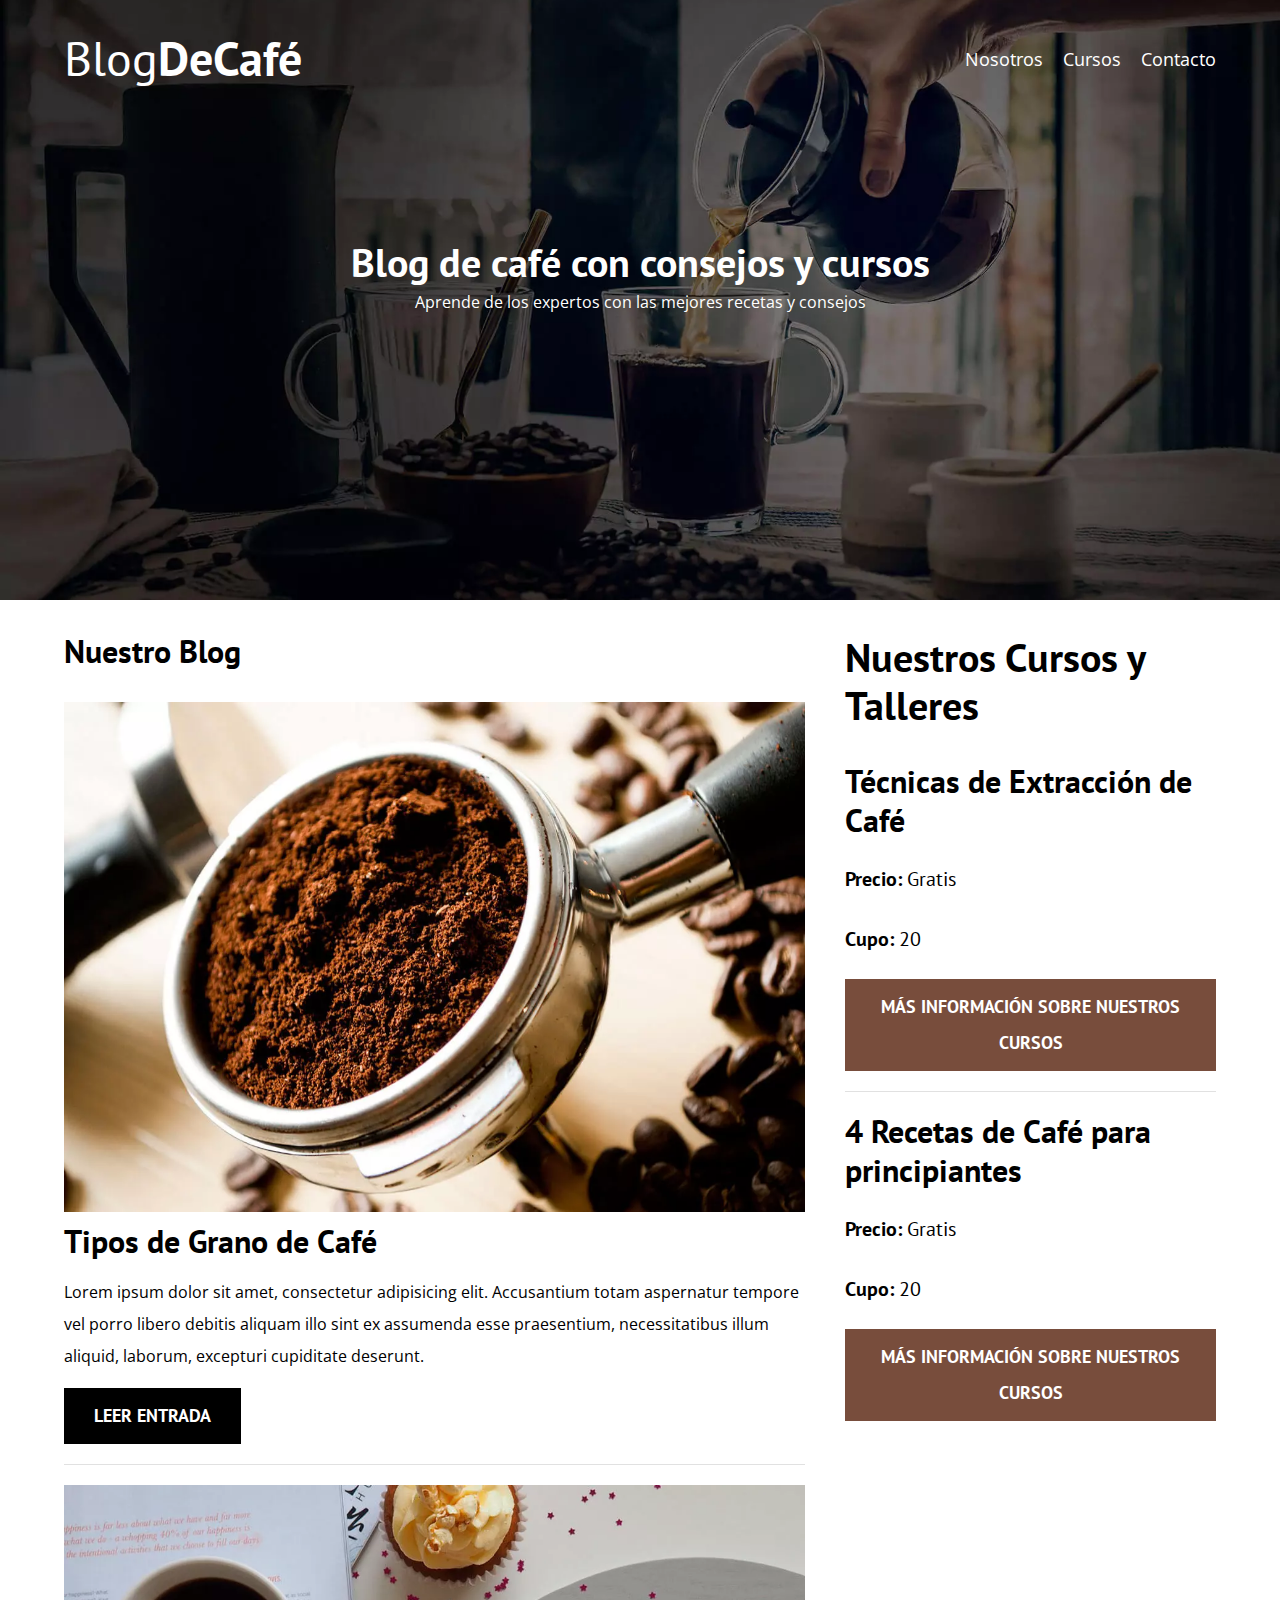
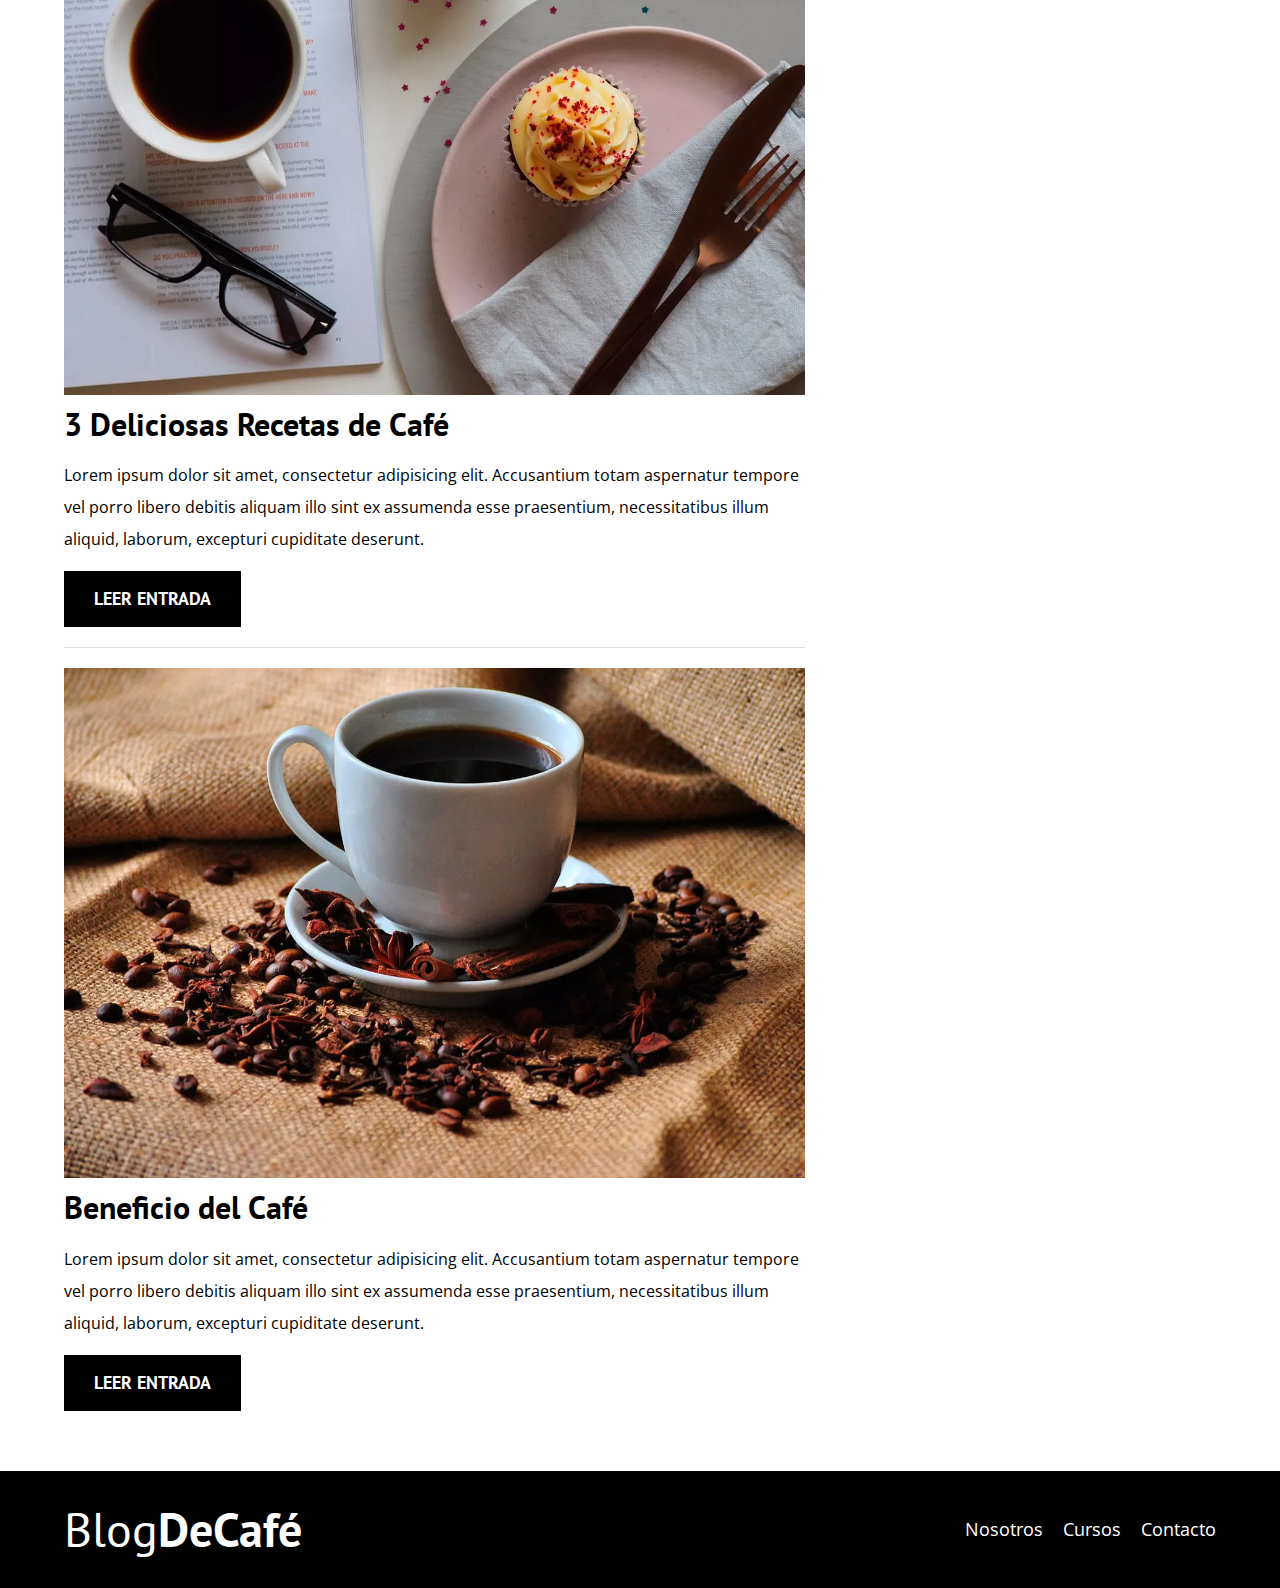
==== index.html @ 7038a69d "Proyecto 03" ====
<!DOCTYPE html>
<html lang="en">
  <head>
    <meta charset="UTF-8" />
    <meta http-equiv="X-UA-Compatible" content="IE=edge" />
    <meta name="viewport" content="width=device-width, initial-scale=1.0" />
    <meta name="description" content="Página web de blog de café " >
    <link rel="preconnect" href="https://fonts.googleapis.com" />
    <link rel="preconnect" href="https://fonts.gstatic.com" crossorigin />

    <!--Prefetch-->
    <link rel="Prefetch" href="nosotros.html" as="document">

    <!-- cierre del Prefetch-->
    
    <!-- Preload -->
    <link rel="Preload" href="/css/normalize.css" as="style">
    <link rel="stylesheet" href="/css/normalize.css" />


    <link rel="Preload" href="https://fonts.googleapis.com/css2?family=Open+Sans&family=PT+Sans:wght@400;700&display=swap" crossorigin="crossorigin" as="font">
    <link
      href="https://fonts.googleapis.com/css2?family=Open+Sans&family=PT+Sans:wght@400;700&display=swap"
      rel="stylesheet"
    />

    <link rel="Preload" href="/css/style.css" as="style">
    <link rel="stylesheet" href="/css/style.css" />



    <!-- cierre del preload-->

    <title>Blog de cafe</title>
  </head>
  <body>
    <header class="header">
      <div class="contenedor">
        <div class="barra">
          <a class="logo" href="index.html">
            <h1 class="logo__nombre no-margin centrar-texto">
              Blog<span class="logo__bold">DeCafé</span>
            </h1>
          </a>
          <nav class="navegacion">
            <a href="nosotros.html" class="navegacion__enlace">Nosotros</a>
            <a href="cursos.html" class="navegacion__enlace">Cursos</a>
            <a href="contacto.html" class="navegacion__enlace">Contacto</a>
          </nav>
        </div>
      </div>
      <div class="header__texto">
        <h2 class="no-margin">Blog de café con consejos y cursos</h2>
        <p class="no-margin">
          Aprende de los expertos con las mejores recetas y consejos
        </p>
      </div>
    </header>
    <div class="contenedor contenido-principal">
      <main class="blog">
        <h3>Nuestro Blog</h3>
        <article class="entrada">
          <div class="entrada__imagen">
            <picture>
              <source loading="lazy" srcset="/img/blog1.webp" type="image/webp" >
              <img loading="lazy" src="/img/blog1.jpg" alt="imagen blog" />
            </picture>
          </div>
          <div class="entrada__contenido">
            <h3 class="no-margin">Tipos de Grano de Café</h3>
            <p>
              Lorem ipsum dolor sit amet, consectetur adipisicing elit.
              Accusantium totam aspernatur tempore vel porro libero debitis
              aliquam illo sint ex assumenda esse praesentium, necessitatibus
              illum aliquid, laborum, excepturi cupiditate deserunt.
            </p>
            <a href="entrada.html" class="boton boton--primario"
              >Leer Entrada</a
            >
          </div>
        </article>
        <article class="entrada">
          <div class="entrada__imagen">
            <picture>
              <source loading="lazy" srcset="/img/blog2.webp" type="image/webp" >
              <img loading="lazy" src="/img/blog2.jpg" alt="imagen blog" />
            </picture>
          </div>
          <div class="entrada__contenido">
            <h3 class="no-margin">3 Deliciosas Recetas de Café</h3>
            <p>
              Lorem ipsum dolor sit amet, consectetur adipisicing elit.
              Accusantium totam aspernatur tempore vel porro libero debitis
              aliquam illo sint ex assumenda esse praesentium, necessitatibus
              illum aliquid, laborum, excepturi cupiditate deserunt.
            </p>
            <a href="entrada.html" class="boton boton--primario"
              >Leer Entrada</a
            >
          </div>
        </article>
        <article class="entrada">
          <div class="entrada__imagen">
            <picture>
              <source loading="lazy" srcset="/img/blog3.webp" type="image/webp" >
              <img loading="lazy" src="/img/blog3.jpg" alt="imagen blog" />
            </picture>
          </div>
          <div class="entrada__contenido">
            <h3 class="no-margin">Beneficio del Café</h3>
            <p>
              Lorem ipsum dolor sit amet, consectetur adipisicing elit.
              Accusantium totam aspernatur tempore vel porro libero debitis
              aliquam illo sint ex assumenda esse praesentium, necessitatibus
              illum aliquid, laborum, excepturi cupiditate deserunt.
            </p>
            <a href="entrada.html" class="boton boton--primario"
              >Leer Entrada</a
            >
          </div>
        </article>
      </main>
      <aside class="sidebar">
        <h2>Nuestros Cursos y Talleres</h2>
        <ul class="cursos no-padding">
          <li class="widget-curso">
            <h3 class="no-margin">Técnicas de Extracción de Café</h3>
            <p class="widget-curso__label">
              Precio: <span class="widget-curso__info">Gratis</span>
            </p>
            <p class="widget-curso__label">
              Cupo: <span class="widget-curso__info">20</span>
            </p>
            <a href="entrada.html" class="boton boton--secundario"
              >Más Información Sobre Nuestros Cursos</a
            >
          </li>
          <li class="widget-curso">
            <h3 class="no-margin">4 Recetas de Café para principiantes</h3>
            <p class="widget-curso__label">
              Precio: <span class="widget-curso__info">Gratis</span>
            </p>
            <p class="widget-curso__label">
              Cupo: <span class="widget-curso__info">20</span>
            </p>
            <a href="entrada.html" class="boton boton--secundario"
              >Más Información Sobre Nuestros Cursos</a
            >
          </li>
        </ul>
      </aside>
    </div>
    <footer class="footer">
      <div class="contenedor">
        <div class="barra">
          <a class="logo" href="index.html">
            <h1 class="logo__nombre no-margin centrar-texto">
              Blog<span class="logo__bold">DeCafé</span>
            </h1>
          </a>
          <nav class="navegacion">
            <a href="nosotros.html" class="navegacion__enlace">Nosotros</a>
            <a href="cursos.html" class="navegacion__enlace">Cursos</a>
            <a href="contacto.html" class="navegacion__enlace">Contacto</a>
          </nav>
        </div>
        </div>
      </div>
    </footer>
    <script src="/js/modernizr.js"></script>
  </body>
</html>
---- css/style.css ----
:root {
  --fuenteHeding: "PT Sans", sans-serif;
  --fuenteParrafos: "Open Sans", sans-serif;

  /* Paleta de colores */
  --primario: #784d3c;
  --blanco: #ffffff;
  --gris: #e1e1e1;
  --negro: #000000;
}
html {
  box-sizing: border-box;
  font-size: 62.5%;
}

*,
*:before,
*:after {
  box-sizing: inherit;
}
body {
  font-family: var(--fuenteParrafos);
  font-size: 1.6rem;
  line-height: 2;
}
/* Globales */
.contenedor {
  width: min(90%, 120rem);
  margin: 0 auto;
}
a {
  text-decoration: none;
}
h1,
h2,
h3 {
  font-family: var(--fuenteHeding);
  line-height: 1.2;
}
h1 {
  font-size: 4.8rem;
}
h2 {
  font-size: 4rem;
}
h3 {
  font-size: 3.2rem;
}
h4 {
  font-size: 2.8rem;
}
img {
  max-width: 100%;
}
/* Utilidades */
.no-margin {
  margin: 0;
}
.no-padding {
  padding: 0;
}
.centrar-texto {
  text-align: center;
}
.webp .header {
  background-image: url(/img/banner.webp);
}
.no-webp .header {
  background-image: url(/img/banner.jpg);
}
.header {
  height: 60rem;
  background-size: cover;
  background-repeat: no-repeat;
  background-position: center center;
}
.header__texto {
  color: var(--blanco);
  text-align: center;
  margin-top: 5rem;
}
@media (min-width: 768px) {
  .header__texto {
    margin-top: 15rem;
  }
}
.barra {
  padding-top: 3rem;
}
@media (min-width: 768px) {
  .barra {
    display: flex;
    justify-content: space-between;
    align-items: center;
  }
}
.logo {
  color: var(--blanco);
}
.logo__nombre {
  font-weight: 400;
}
.logo__bold {
  font-weight: 700;
}
.navegacion__enlace {
  display: block;
  text-align: center;
  font-size: 1.8rem;
  color: var(--blanco);
}
@media (min-width: 768px) {
  .navegacion {
    display: flex;
    gap: 2rem;
  }
}
@media (min-width: 768px) {
  .contenido-principal {
    display: grid;
    grid-template-columns: 2fr 1fr;
    column-gap: 4rem;
  }
}
.entrada {
  border-bottom: 1px solid var(--gris);
  margin-bottom: 2rem;
}
.entrada:last-of-type {
  border: none;
  margin-bottom: 0;
}
.boton {
  display: block;
  font-family: var(--fuenteHeding);
  color: var(--blanco);
  text-align: center;
  font-weight: 700;
  text-transform: uppercase;
  padding: 1rem 3rem;
  font-size: 1.8rem;
  margin-bottom: 2rem;
  border: none;
}
@media (min-width: 768px) {
  .boton {
    display: inline-block;
  }
}
.boton:hover {
  cursor: pointer;
}
.boton--primario {
  background-color: var(--negro);
}
.boton--secundario {
  background-color: var(--primario);
}
.cursos {
  list-style: none;
}
.widget-curso {
  border-bottom: 1px solid var(--gris);
  margin-bottom: 2rem;
}
.widget-curso:last-of-type {
  border: none;
  margin-bottom: 0;
}
.widget-curso__label {
  font-family: var(--fuenteHeding);
  font-weight: bold;
}
.widget-curso__info {
  font-weight: 400;
}
.widget-curso__label,
.widget-curso__info {
  font-size: 2rem;
}
/* footer */
.footer {
  background-color: var(--negro);
  padding-bottom: 3rem;
  margin-top: 4rem;
}
@media (min-width: 768px) {
  .sobre-nosotros {
    display: grid;
    grid-template-columns: repeat(2, 1fr);
    column-gap: 2rem;
  }
}
/* Curso */
.curso {
  padding: 3rem 0;
  border-bottom: 1px solid var(--gris);
}
@media (min-width: 768px) {
  .curso {
    display: grid;
    grid-template-columns: 1fr 2fr;
    column-gap: 2rem;
  }
}
.curso:last-of-type {
  border: none;
  margin-bottom: 0;
}
.curso__label {
  font-family: var(--fuenteHeding);
  font-weight: bold;
}
.curso__info {
  font-weight: 400;
}
.curso__label,
.curso__info {
  font-size: 2rem;
}
/* Contacto */
.contacto-bg {
  background-image: url(/img/contacto.jpg);
  height: 40rem;
  background-size: cover;
  background-repeat: no-repeat;
}
.formulario {
  background-color: var(--blanco);
  margin: -5rem auto 0;
  width: 95%;
  padding: 5rem;
}
.campo {
  display: flex;
  margin-bottom: 2rem;
  gap: 2rem;
}
.campo__label {
  flex: 0 0 9rem;
  text-align: right;
}
.campo__field {
  flex: 1;
  border: 1px solid var(--gris);
}
.campo__field--textarea {
  height: 20rem;
}
---- css/style.css ----
:root {
  --fuenteHeding: "PT Sans", sans-serif;
  --fuenteParrafos: "Open Sans", sans-serif;

  /* Paleta de colores */
  --primario: #784d3c;
  --blanco: #ffffff;
  --gris: #e1e1e1;
  --negro: #000000;
}
html {
  box-sizing: border-box;
  font-size: 62.5%;
}

*,
*:before,
*:after {
  box-sizing: inherit;
}
body {
  font-family: var(--fuenteParrafos);
  font-size: 1.6rem;
  line-height: 2;
}
/* Globales */
.contenedor {
  width: min(90%, 120rem);
  margin: 0 auto;
}
a {
  text-decoration: none;
}
h1,
h2,
h3 {
  font-family: var(--fuenteHeding);
  line-height: 1.2;
}
h1 {
  font-size: 4.8rem;
}
h2 {
  font-size: 4rem;
}
h3 {
  font-size: 3.2rem;
}
h4 {
  font-size: 2.8rem;
}
img {
  max-width: 100%;
}
/* Utilidades */
.no-margin {
  margin: 0;
}
.no-padding {
  padding: 0;
}
.centrar-texto {
  text-align: center;
}
.webp .header {
  background-image: url(/img/banner.webp);
}
.no-webp .header {
  background-image: url(/img/banner.jpg);
}
.header {
  height: 60rem;
  background-size: cover;
  background-repeat: no-repeat;
  background-position: center center;
}
.header__texto {
  color: var(--blanco);
  text-align: center;
  margin-top: 5rem;
}
@media (min-width: 768px) {
  .header__texto {
    margin-top: 15rem;
  }
}
.barra {
  padding-top: 3rem;
}
@media (min-width: 768px) {
  .barra {
    display: flex;
    justify-content: space-between;
    align-items: center;
  }
}
.logo {
  color: var(--blanco);
}
.logo__nombre {
  font-weight: 400;
}
.logo__bold {
  font-weight: 700;
}
.navegacion__enlace {
  display: block;
  text-align: center;
  font-size: 1.8rem;
  color: var(--blanco);
}
@media (min-width: 768px) {
  .navegacion {
    display: flex;
    gap: 2rem;
  }
}
@media (min-width: 768px) {
  .contenido-principal {
    display: grid;
    grid-template-columns: 2fr 1fr;
    column-gap: 4rem;
  }
}
.entrada {
  border-bottom: 1px solid var(--gris);
  margin-bottom: 2rem;
}
.entrada:last-of-type {
  border: none;
  margin-bottom: 0;
}
.boton {
  display: block;
  font-family: var(--fuenteHeding);
  color: var(--blanco);
  text-align: center;
  font-weight: 700;
  text-transform: uppercase;
  padding: 1rem 3rem;
  font-size: 1.8rem;
  margin-bottom: 2rem;
  border: none;
}
@media (min-width: 768px) {
  .boton {
    display: inline-block;
  }
}
.boton:hover {
  cursor: pointer;
}
.boton--primario {
  background-color: var(--negro);
}
.boton--secundario {
  background-color: var(--primario);
}
.cursos {
  list-style: none;
}
.widget-curso {
  border-bottom: 1px solid var(--gris);
  margin-bottom: 2rem;
}
.widget-curso:last-of-type {
  border: none;
  margin-bottom: 0;
}
.widget-curso__label {
  font-family: var(--fuenteHeding);
  font-weight: bold;
}
.widget-curso__info {
  font-weight: 400;
}
.widget-curso__label,
.widget-curso__info {
  font-size: 2rem;
}
/* footer */
.footer {
  background-color: var(--negro);
  padding-bottom: 3rem;
  margin-top: 4rem;
}
@media (min-width: 768px) {
  .sobre-nosotros {
    display: grid;
    grid-template-columns: repeat(2, 1fr);
    column-gap: 2rem;
  }
}
/* Curso */
.curso {
  padding: 3rem 0;
  border-bottom: 1px solid var(--gris);
}
@media (min-width: 768px) {
  .curso {
    display: grid;
    grid-template-columns: 1fr 2fr;
    column-gap: 2rem;
  }
}
.curso:last-of-type {
  border: none;
  margin-bottom: 0;
}
.curso__label {
  font-family: var(--fuenteHeding);
  font-weight: bold;
}
.curso__info {
  font-weight: 400;
}
.curso__label,
.curso__info {
  font-size: 2rem;
}
/* Contacto */
.contacto-bg {
  background-image: url(/img/contacto.jpg);
  height: 40rem;
  background-size: cover;
  background-repeat: no-repeat;
}
.formulario {
  background-color: var(--blanco);
  margin: -5rem auto 0;
  width: 95%;
  padding: 5rem;
}
.campo {
  display: flex;
  margin-bottom: 2rem;
  gap: 2rem;
}
.campo__label {
  flex: 0 0 9rem;
  text-align: right;
}
.campo__field {
  flex: 1;
  border: 1px solid var(--gris);
}
.campo__field--textarea {
  height: 20rem;
}
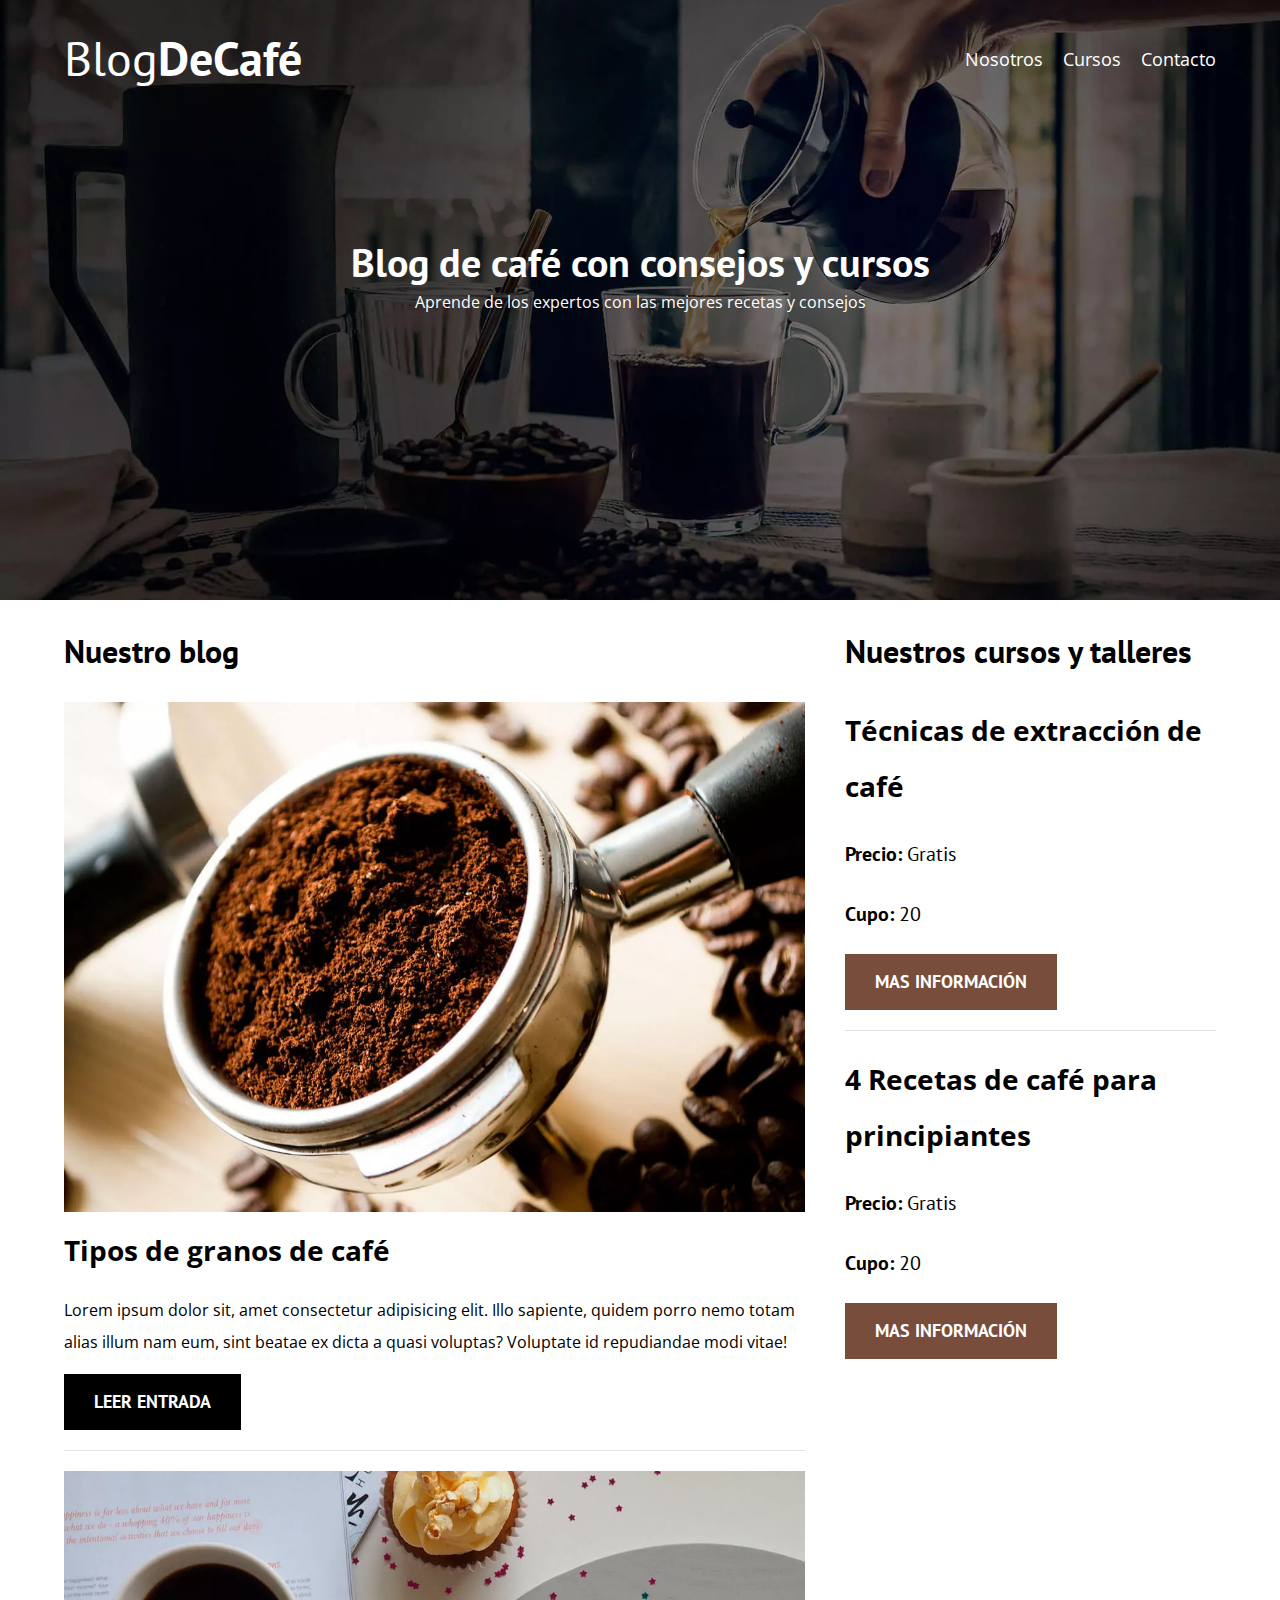
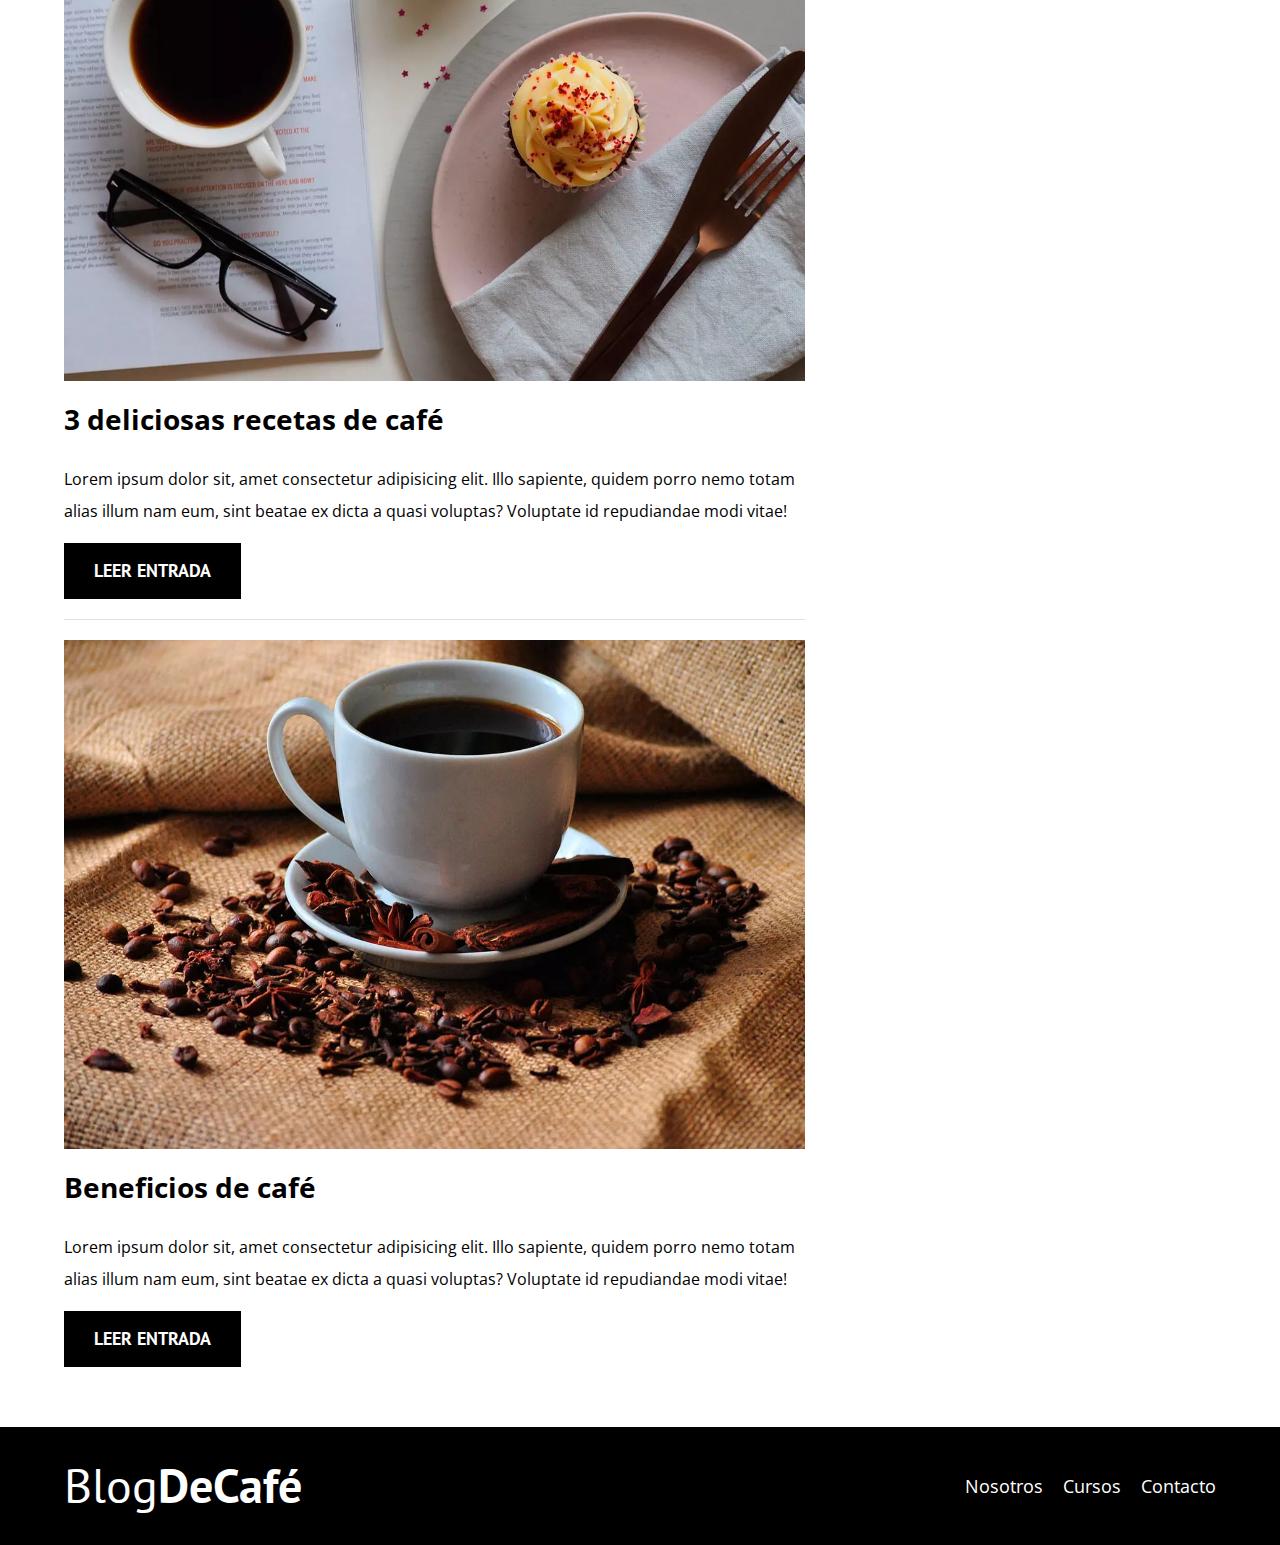
==== commit 67517c3b: "Update files" ====
--- a/index.html
+++ b/index.html
@@ -4,34 +4,28 @@
     <meta charset="UTF-8" />
     <meta http-equiv="X-UA-Compatible" content="IE=edge" />
     <meta name="viewport" content="width=device-width, initial-scale=1.0" />
-    <meta name="description" content="Página web de blog de café " >
+    <title>Blog de cafe</title>
+    <meta name="Description" content="Pagina web de blog de café">
+    <!-- Prefetch -->
+    <link rel="Prefetch" href="nosotros.html" as="document">
+   
+    <!-- Preload -->
+    <link rel="preload" href="/css/normalize.css" as="style">
+    <link rel="stylesheet" href="/css/normalize.css" />
+
+    <link rel="repload" href="https://fonts.googleapis.com/css2?family=Open+Sans&family=PT+Sans:wght@400;700&display=swap" 
+    crossorigin="crossorigin" as="font">
+     <link
+      href="https://fonts.googleapis.com/css2?family=Open+Sans&family=PT+Sans:wght@400;700&display=swap"
+      rel="stylesheet"
+    /> 
     <link rel="preconnect" href="https://fonts.googleapis.com" />
     <link rel="preconnect" href="https://fonts.gstatic.com" crossorigin />
 
-    <!--Prefetch-->
-    <link rel="Prefetch" href="nosotros.html" as="document">
-
-    <!-- cierre del Prefetch-->
-    
-    <!-- Preload -->
-    <link rel="Preload" href="/css/normalize.css" as="style">
-    <link rel="stylesheet" href="/css/normalize.css" />
-
-
-    <link rel="Preload" href="https://fonts.googleapis.com/css2?family=Open+Sans&family=PT+Sans:wght@400;700&display=swap" crossorigin="crossorigin" as="font">
-    <link
-      href="https://fonts.googleapis.com/css2?family=Open+Sans&family=PT+Sans:wght@400;700&display=swap"
-      rel="stylesheet"
-    />
-
-    <link rel="Preload" href="/css/style.css" as="style">
+    <link rel="preload" href="/css/style.css" as="style">
     <link rel="stylesheet" href="/css/style.css" />
 
 
-
-    <!-- cierre del preload-->
-
-    <title>Blog de cafe</title>
   </head>
   <body>
     <header class="header">
@@ -58,21 +52,20 @@
     </header>
     <div class="contenedor contenido-principal">
       <main class="blog">
-        <h3>Nuestro Blog</h3>
+        <h3>Nuestro blog</h3>
         <article class="entrada">
           <div class="entrada__imagen">
             <picture>
-              <source loading="lazy" srcset="/img/blog1.webp" type="image/webp" >
+              <source loading="lazy" srcset="/img/blog1.webp" type="image/webp">
               <img loading="lazy" src="/img/blog1.jpg" alt="imagen blog" />
             </picture>
           </div>
           <div class="entrada__contenido">
-            <h3 class="no-margin">Tipos de Grano de Café</h3>
+            <h4 class="no-margin">Tipos de granos de café</h4>
             <p>
-              Lorem ipsum dolor sit amet, consectetur adipisicing elit.
-              Accusantium totam aspernatur tempore vel porro libero debitis
-              aliquam illo sint ex assumenda esse praesentium, necessitatibus
-              illum aliquid, laborum, excepturi cupiditate deserunt.
+              Lorem ipsum dolor sit, amet consectetur adipisicing elit. Illo
+              sapiente, quidem porro nemo totam alias illum nam eum, sint beatae
+              ex dicta a quasi voluptas? Voluptate id repudiandae modi vitae!
             </p>
             <a href="entrada.html" class="boton boton--primario"
               >Leer Entrada</a
@@ -82,17 +75,16 @@
         <article class="entrada">
           <div class="entrada__imagen">
             <picture>
-              <source loading="lazy" srcset="/img/blog2.webp" type="image/webp" >
+              <source loading="lazy" srcset="/img/blog2.webp" type="image/webp">
               <img loading="lazy" src="/img/blog2.jpg" alt="imagen blog" />
             </picture>
           </div>
           <div class="entrada__contenido">
-            <h3 class="no-margin">3 Deliciosas Recetas de Café</h3>
+            <h4 class="no-margin">3 deliciosas recetas de café</h4>
             <p>
-              Lorem ipsum dolor sit amet, consectetur adipisicing elit.
-              Accusantium totam aspernatur tempore vel porro libero debitis
-              aliquam illo sint ex assumenda esse praesentium, necessitatibus
-              illum aliquid, laborum, excepturi cupiditate deserunt.
+              Lorem ipsum dolor sit, amet consectetur adipisicing elit. Illo
+              sapiente, quidem porro nemo totam alias illum nam eum, sint beatae
+              ex dicta a quasi voluptas? Voluptate id repudiandae modi vitae!
             </p>
             <a href="entrada.html" class="boton boton--primario"
               >Leer Entrada</a
@@ -102,17 +94,16 @@
         <article class="entrada">
           <div class="entrada__imagen">
             <picture>
-              <source loading="lazy" srcset="/img/blog3.webp" type="image/webp" >
+              <source loading="lazy" srcset="/img/blog3.webp" type="image/webp">
               <img loading="lazy" src="/img/blog3.jpg" alt="imagen blog" />
             </picture>
           </div>
           <div class="entrada__contenido">
-            <h3 class="no-margin">Beneficio del Café</h3>
+            <h4 class="no-margin">Beneficios de café</h4>
             <p>
-              Lorem ipsum dolor sit amet, consectetur adipisicing elit.
-              Accusantium totam aspernatur tempore vel porro libero debitis
-              aliquam illo sint ex assumenda esse praesentium, necessitatibus
-              illum aliquid, laborum, excepturi cupiditate deserunt.
+              Lorem ipsum dolor sit, amet consectetur adipisicing elit. Illo
+              sapiente, quidem porro nemo totam alias illum nam eum, sint beatae
+              ex dicta a quasi voluptas? Voluptate id repudiandae modi vitae!
             </p>
             <a href="entrada.html" class="boton boton--primario"
               >Leer Entrada</a
@@ -121,31 +112,33 @@
         </article>
       </main>
       <aside class="sidebar">
-        <h2>Nuestros Cursos y Talleres</h2>
+        <h3>Nuestros cursos y talleres</h3>
         <ul class="cursos no-padding">
           <li class="widget-curso">
-            <h3 class="no-margin">Técnicas de Extracción de Café</h3>
+            <h4 class="no-margin">Técnicas de extracción de café</h4>
             <p class="widget-curso__label">
-              Precio: <span class="widget-curso__info">Gratis</span>
+              Precio:
+              <span class="widget-curso__info">Gratis</span>
             </p>
             <p class="widget-curso__label">
-              Cupo: <span class="widget-curso__info">20</span>
+              Cupo:
+              <span class="widget-curso__info">20</span>
             </p>
             <a href="entrada.html" class="boton boton--secundario"
-              >Más Información Sobre Nuestros Cursos</a
-            >
+              >Mas Información</a       
           </li>
-          <li class="widget-curso">
-            <h3 class="no-margin">4 Recetas de Café para principiantes</h3>
+           <li class="widget-curso">
+            <h4 class="no-margin">4 Recetas de café para principiantes</h4>
             <p class="widget-curso__label">
-              Precio: <span class="widget-curso__info">Gratis</span>
+              Precio:
+              <span class="widget-curso__info">Gratis</span>
             </p>
             <p class="widget-curso__label">
-              Cupo: <span class="widget-curso__info">20</span>
+              Cupo:
+              <span class="widget-curso__info">20</span>
             </p>
             <a href="entrada.html" class="boton boton--secundario"
-              >Más Información Sobre Nuestros Cursos</a
-            >
+              >Mas Información</a        
           </li>
         </ul>
       </aside>
@@ -164,7 +157,6 @@
             <a href="contacto.html" class="navegacion__enlace">Contacto</a>
           </nav>
         </div>
-        </div>
       </div>
     </footer>
     <script src="/js/modernizr.js"></script>
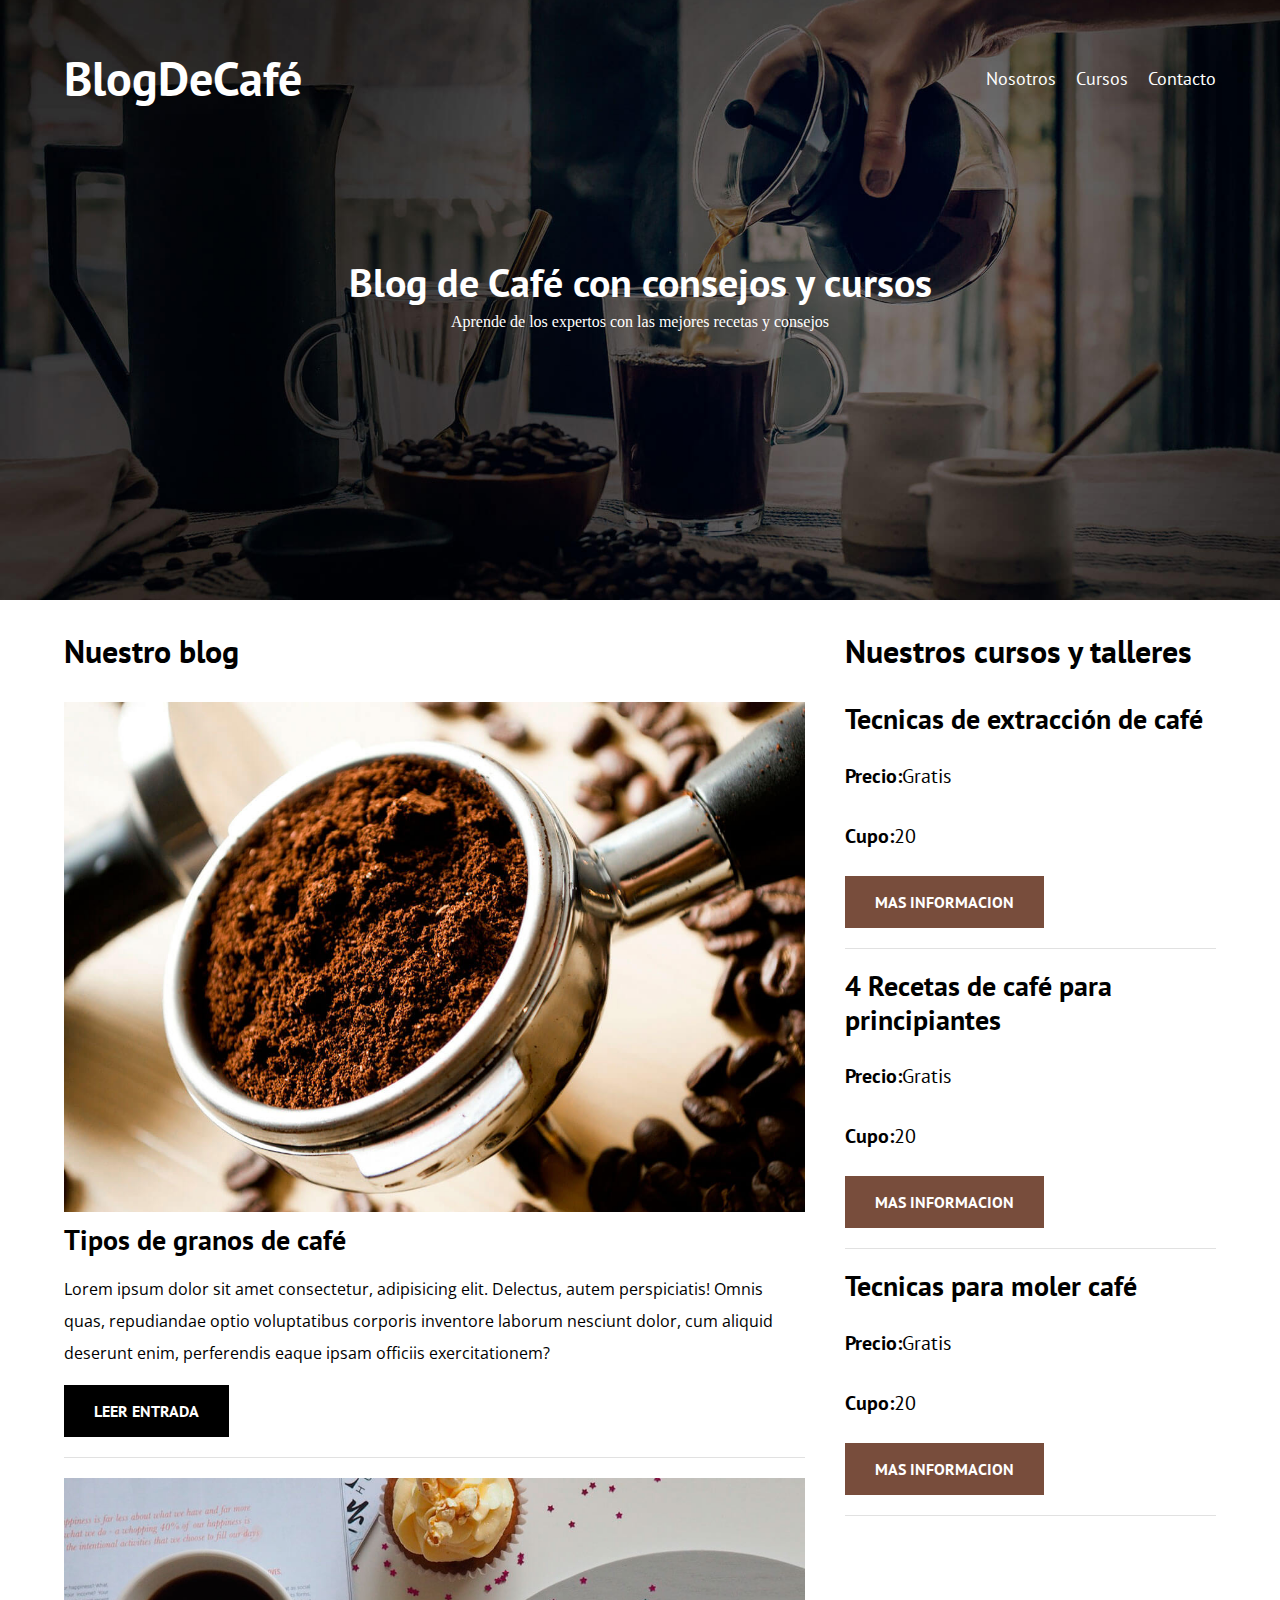
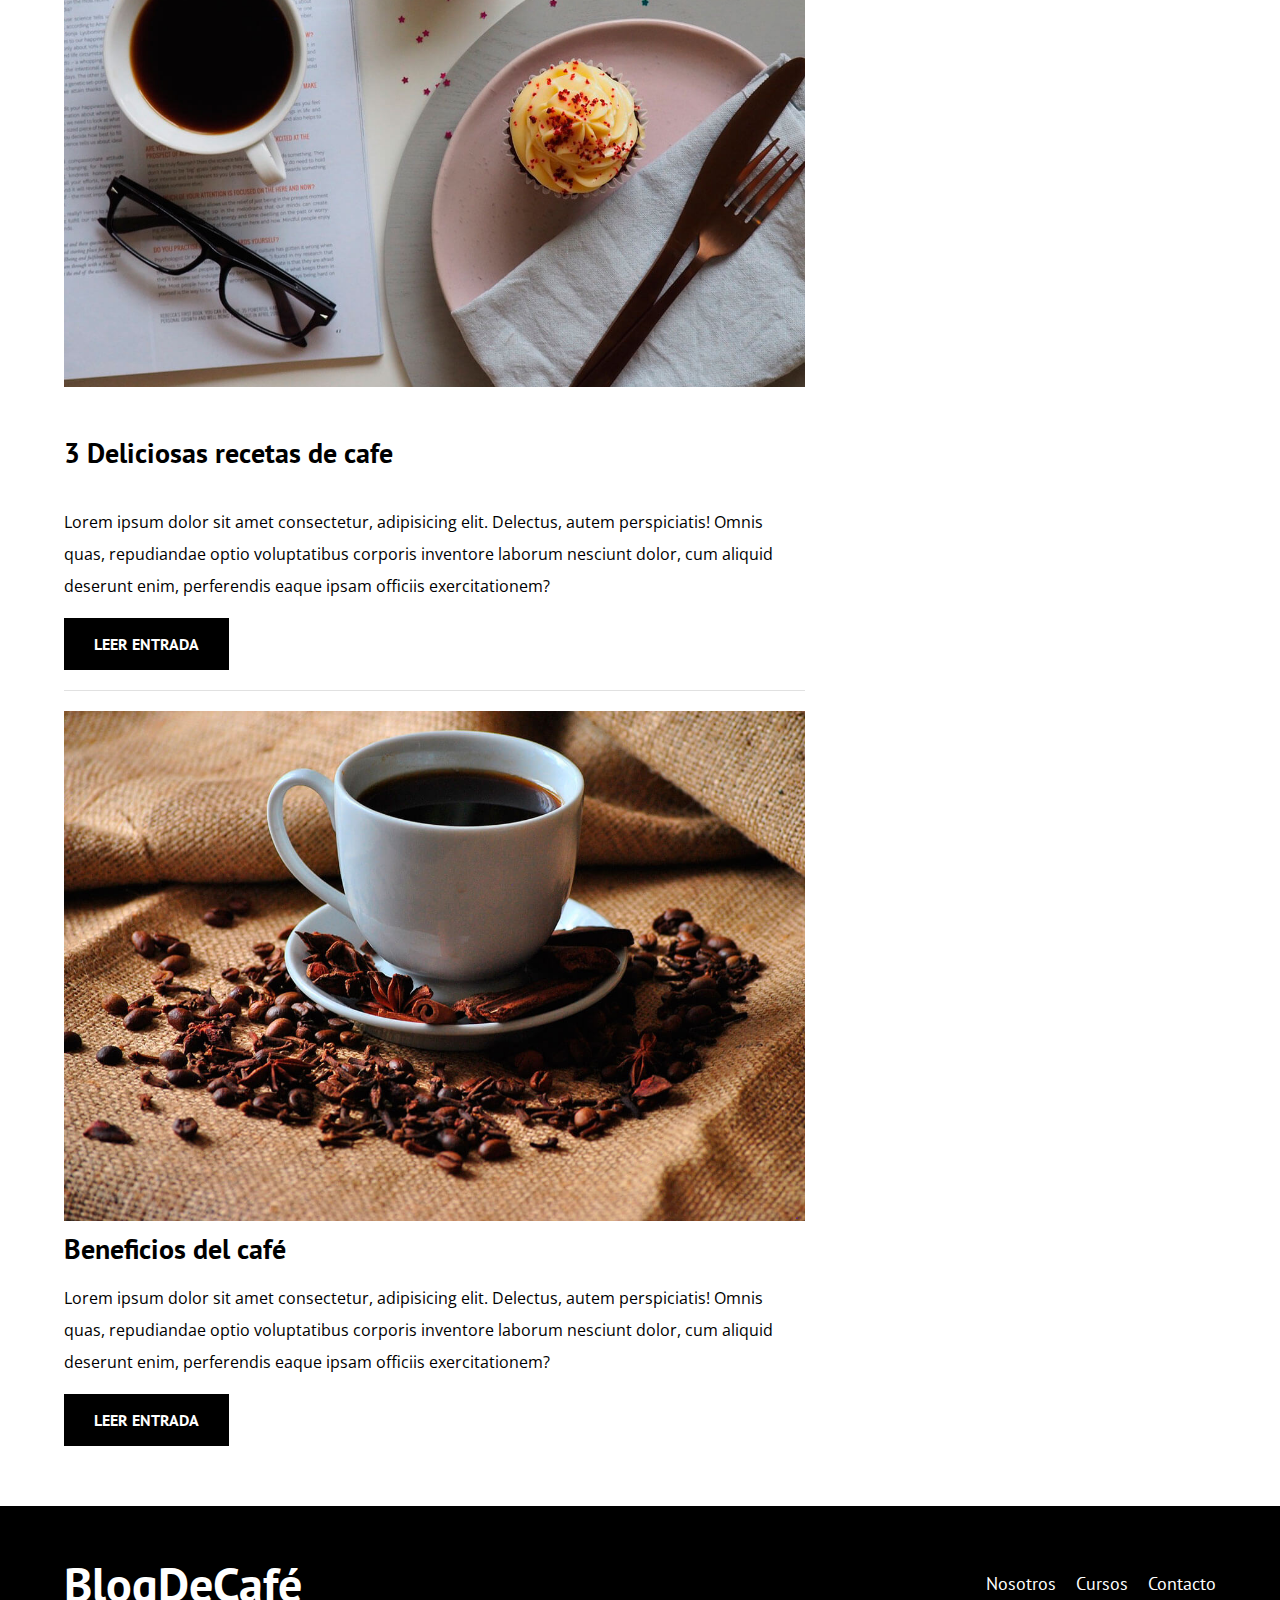
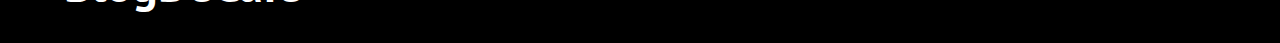
==== commit 12eb1099: "Update files 2" ====
--- a/index.html
+++ b/index.html
@@ -4,28 +4,16 @@
     <meta charset="UTF-8" />
     <meta http-equiv="X-UA-Compatible" content="IE=edge" />
     <meta name="viewport" content="width=device-width, initial-scale=1.0" />
-    <title>Blog de cafe</title>
-    <meta name="Description" content="Pagina web de blog de café">
-    <!-- Prefetch -->
-    <link rel="Prefetch" href="nosotros.html" as="document">
-   
-    <!-- Preload -->
-    <link rel="preload" href="/css/normalize.css" as="style">
     <link rel="stylesheet" href="/css/normalize.css" />
-
-    <link rel="repload" href="https://fonts.googleapis.com/css2?family=Open+Sans&family=PT+Sans:wght@400;700&display=swap" 
-    crossorigin="crossorigin" as="font">
-     <link
+    <link rel="preconnect" href="https://fonts.googleapis.com" />
+    <link rel="preconnect" href="https://fonts.gstatic.com" crossorigin />
+    <link
       href="https://fonts.googleapis.com/css2?family=Open+Sans&family=PT+Sans:wght@400;700&display=swap"
       rel="stylesheet"
-    /> 
-    <link rel="preconnect" href="https://fonts.googleapis.com" />
-    <link rel="preconnect" href="https://fonts.gstatic.com" crossorigin />
-
-    <link rel="preload" href="/css/style.css" as="style">
+    />
     <link rel="stylesheet" href="/css/style.css" />
 
-
+    <title>Document</title>
   </head>
   <body>
     <header class="header">
@@ -36,111 +24,118 @@
               Blog<span class="logo__bold">DeCafé</span>
             </h1>
           </a>
-          <nav class="navegacion">
-            <a href="nosotros.html" class="navegacion__enlace">Nosotros</a>
-            <a href="cursos.html" class="navegacion__enlace">Cursos</a>
-            <a href="contacto.html" class="navegacion__enlace">Contacto</a>
-          </nav>
+          <div class="navegacion">
+            <a class="navegacion__enlace" href="nosotros.html">Nosotros</a>
+            <a class="navegacion__enlace" href="cursos.html">Cursos</a>
+            <a class="navegacion__enlace" href="contacto.html">Contacto</a>
+          </div>
         </div>
       </div>
       <div class="header__texto">
-        <h2 class="no-margin">Blog de café con consejos y cursos</h2>
-        <p class="no-margin">
+        <h2 class="centrar-texto no-margin">
+          Blog de Café con consejos y cursos
+        </h2>
+        <p class="centrar-texto no-margin">
           Aprende de los expertos con las mejores recetas y consejos
         </p>
       </div>
     </header>
     <div class="contenedor contenido-principal">
-      <main class="blog">
+      <main>
         <h3>Nuestro blog</h3>
         <article class="entrada">
           <div class="entrada__imagen">
-            <picture>
-              <source loading="lazy" srcset="/img/blog1.webp" type="image/webp">
-              <img loading="lazy" src="/img/blog1.jpg" alt="imagen blog" />
-            </picture>
+            <img src="/img/blog1.jpg" alt="" />
           </div>
           <div class="entrada__contenido">
             <h4 class="no-margin">Tipos de granos de café</h4>
             <p>
-              Lorem ipsum dolor sit, amet consectetur adipisicing elit. Illo
-              sapiente, quidem porro nemo totam alias illum nam eum, sint beatae
-              ex dicta a quasi voluptas? Voluptate id repudiandae modi vitae!
+              Lorem ipsum dolor sit amet consectetur, adipisicing elit.
+              Delectus, autem perspiciatis! Omnis quas, repudiandae optio
+              voluptatibus corporis inventore laborum nesciunt dolor, cum
+              aliquid deserunt enim, perferendis eaque ipsam officiis
+              exercitationem?
             </p>
-            <a href="entrada.html" class="boton boton--primario"
-              >Leer Entrada</a
+            <a class="boton boton--primario" href="entrada.html"
+              >Leer entrada</a
             >
           </div>
         </article>
         <article class="entrada">
           <div class="entrada__imagen">
-            <picture>
-              <source loading="lazy" srcset="/img/blog2.webp" type="image/webp">
-              <img loading="lazy" src="/img/blog2.jpg" alt="imagen blog" />
-            </picture>
+            <img src="/img/blog2.jpg" alt="" />
           </div>
           <div class="entrada__contenido">
-            <h4 class="no-margin">3 deliciosas recetas de café</h4>
+            <h4>3 Deliciosas recetas de cafe</h4>
             <p>
-              Lorem ipsum dolor sit, amet consectetur adipisicing elit. Illo
-              sapiente, quidem porro nemo totam alias illum nam eum, sint beatae
-              ex dicta a quasi voluptas? Voluptate id repudiandae modi vitae!
+              Lorem ipsum dolor sit amet consectetur, adipisicing elit.
+              Delectus, autem perspiciatis! Omnis quas, repudiandae optio
+              voluptatibus corporis inventore laborum nesciunt dolor, cum
+              aliquid deserunt enim, perferendis eaque ipsam officiis
+              exercitationem?
             </p>
-            <a href="entrada.html" class="boton boton--primario"
-              >Leer Entrada</a
+            <a class="boton boton--primario" href="entrada.html"
+              >Leer entrada</a
             >
           </div>
         </article>
         <article class="entrada">
           <div class="entrada__imagen">
-            <picture>
-              <source loading="lazy" srcset="/img/blog3.webp" type="image/webp">
-              <img loading="lazy" src="/img/blog3.jpg" alt="imagen blog" />
-            </picture>
+            <img src="/img/blog3.jpg" alt="" />
           </div>
           <div class="entrada__contenido">
-            <h4 class="no-margin">Beneficios de café</h4>
+            <h4 class="no-margin">Beneficios del café</h4>
             <p>
-              Lorem ipsum dolor sit, amet consectetur adipisicing elit. Illo
-              sapiente, quidem porro nemo totam alias illum nam eum, sint beatae
-              ex dicta a quasi voluptas? Voluptate id repudiandae modi vitae!
+              Lorem ipsum dolor sit amet consectetur, adipisicing elit.
+              Delectus, autem perspiciatis! Omnis quas, repudiandae optio
+              voluptatibus corporis inventore laborum nesciunt dolor, cum
+              aliquid deserunt enim, perferendis eaque ipsam officiis
+              exercitationem?
             </p>
-            <a href="entrada.html" class="boton boton--primario"
-              >Leer Entrada</a
+            <a class="boton boton--primario" href="entrada.html"
+              >Leer entrada</a
             >
           </div>
         </article>
       </main>
       <aside class="sidebar">
         <h3>Nuestros cursos y talleres</h3>
-        <ul class="cursos no-padding">
-          <li class="widget-curso">
-            <h4 class="no-margin">Técnicas de extracción de café</h4>
-            <p class="widget-curso__label">
-              Precio:
-              <span class="widget-curso__info">Gratis</span>
-            </p>
-            <p class="widget-curso__label">
-              Cupo:
-              <span class="widget-curso__info">20</span>
-            </p>
-            <a href="entrada.html" class="boton boton--secundario"
-              >Mas Información</a       
-          </li>
-           <li class="widget-curso">
-            <h4 class="no-margin">4 Recetas de café para principiantes</h4>
-            <p class="widget-curso__label">
-              Precio:
-              <span class="widget-curso__info">Gratis</span>
-            </p>
-            <p class="widget-curso__label">
-              Cupo:
-              <span class="widget-curso__info">20</span>
-            </p>
-            <a href="entrada.html" class="boton boton--secundario"
-              >Mas Información</a        
-          </li>
-        </ul>
+        <li class="widget-curso">
+          <h4 class="no-margin">Tecnicas de extracción de café</h4>
+          <p class="widget-curso__label">
+            Precio:<span class="widget-curso__info">Gratis</span>
+          </p>
+          <p class="widget-curso__label">
+            Cupo:<span class="widget-curso__info">20</span>
+          </p>
+          <a class="boton boton--secundario" href="entrada.html"
+            >Mas informacion</a
+          >
+        </li>
+        <li class="widget-curso">
+          <h4 class="no-margin">4 Recetas de café para principiantes</h4>
+          <p class="widget-curso__label">
+            Precio:<span class="widget-curso__info">Gratis</span>
+          </p>
+          <p class="widget-curso__label">
+            Cupo:<span class="widget-curso__info">20</span>
+          </p>
+          <a class="boton boton--secundario" href="entrada.html"
+            >Mas informacion</a
+          >
+        </li>
+        <li class="widget-curso">
+          <h4 class="no-margin">Tecnicas para moler café</h4>
+          <p class="widget-curso__label">
+            Precio:<span class="widget-curso__info">Gratis</span>
+          </p>
+          <p class="widget-curso__label">
+            Cupo:<span class="widget-curso__info">20</span>
+          </p>
+          <a class="boton boton--secundario" href="entrada.html"
+            >Mas informacion</a
+          >
+        </li>
       </aside>
     </div>
     <footer class="footer">
@@ -151,14 +146,13 @@
               Blog<span class="logo__bold">DeCafé</span>
             </h1>
           </a>
-          <nav class="navegacion">
-            <a href="nosotros.html" class="navegacion__enlace">Nosotros</a>
-            <a href="cursos.html" class="navegacion__enlace">Cursos</a>
-            <a href="contacto.html" class="navegacion__enlace">Contacto</a>
-          </nav>
+          <div class="navegacion">
+            <a class="navegacion__enlace" href="nosotros.html">Nosotros</a>
+            <a class="navegacion__enlace" href="cursos.html">Cursos</a>
+            <a class="navegacion__enlace" href="contacto.html">Contacto</a>
+          </div>
         </div>
       </div>
     </footer>
-    <script src="/js/modernizr.js"></script>
   </body>
 </html>
--- a/css/style.css
+++ b/css/style.css
@@ -1,94 +1,76 @@
 :root {
-  --fuenteHeding: "PT Sans", sans-serif;
-  --fuenteParrafos: "Open Sans", sans-serif;
+  --fuenteHeading: "PT Sans", sans-serif;
+  --fuenteParrafo: "Open Sans", sans-serif;
 
   /* Paleta de colores */
   --primario: #784d3c;
   --blanco: #ffffff;
+  --negro: #000000;
   --gris: #e1e1e1;
-  --negro: #000000;
-}
-html {
-  box-sizing: border-box;
-  font-size: 62.5%;
-}
-
+}
 *,
 *:before,
 *:after {
   box-sizing: inherit;
 }
+html {
+  font-size: 62.5%;
+}
 body {
-  font-family: var(--fuenteParrafos);
+  box-sizing: border-box;
   font-size: 1.6rem;
   line-height: 2;
 }
-/* Globales */
+a {
+  text-decoration: none;
+  font-family: var(--fuenteHeading);
+}
+h1 {
+  font-size: 4.8rem;
+}
+h2 {
+  font-size: 4rem;
+}
+h3 {
+  font-size: 3.2rem;
+}
+h4 {
+  font-size: 2.8rem;
+}
+h1,
+h2,
+h3,
+h4 {
+  font-family: var(--fuenteHeading);
+  line-height: 1.2;
+}
+img {
+  max-width: 100%;
+}
+.centrar-texto {
+  text-align: center;
+}
+.no-margin {
+  margin: 0;
+}
+.no-padding {
+  padding: 0;
+}
 .contenedor {
   width: min(90%, 120rem);
   margin: 0 auto;
 }
-a {
-  text-decoration: none;
-}
-h1,
-h2,
-h3 {
-  font-family: var(--fuenteHeding);
-  line-height: 1.2;
-}
-h1 {
-  font-size: 4.8rem;
-}
-h2 {
-  font-size: 4rem;
-}
-h3 {
-  font-size: 3.2rem;
-}
-h4 {
-  font-size: 2.8rem;
-}
-img {
-  max-width: 100%;
-}
-/* Utilidades */
-.no-margin {
-  margin: 0;
-}
-.no-padding {
-  padding: 0;
-}
-.centrar-texto {
-  text-align: center;
-}
-.webp .header {
-  background-image: url(/img/banner.webp);
-}
-.no-webp .header {
+
+.header {
   background-image: url(/img/banner.jpg);
-}
-.header {
   height: 60rem;
   background-size: cover;
   background-repeat: no-repeat;
   background-position: center center;
 }
-.header__texto {
-  color: var(--blanco);
-  text-align: center;
-  margin-top: 5rem;
-}
-@media (min-width: 768px) {
-  .header__texto {
-    margin-top: 15rem;
-  }
-}
-.barra {
-  padding-top: 3rem;
-}
 @media (min-width: 768px) {
   .barra {
+    padding-top: 5rem;
     display: flex;
     justify-content: space-between;
     align-items: center;
@@ -97,23 +79,21 @@
 .logo {
   color: var(--blanco);
 }
-.logo__nombre {
-  font-weight: 400;
-}
-.logo__bold {
-  font-weight: 700;
-}
-.navegacion__enlace {
-  display: block;
-  text-align: center;
-  font-size: 1.8rem;
-  color: var(--blanco);
-}
 @media (min-width: 768px) {
   .navegacion {
     display: flex;
     gap: 2rem;
   }
+}
+.navegacion__enlace {
+  color: var(--blanco);
+  font-size: 1.8rem;
+  text-align: center;
+  display: block;
+}
+.header__texto {
+  margin-top: 15rem;
+  color: var(--blanco);
 }
 @media (min-width: 768px) {
   .contenido-principal {
@@ -123,78 +103,73 @@
   }
 }
 .entrada {
+  margin-bottom: 2rem;
   border-bottom: 1px solid var(--gris);
-  margin-bottom: 2rem;
 }
 .entrada:last-of-type {
   border: none;
   margin-bottom: 0;
 }
+.entrada__contenido {
+  font-family: var(--fuenteParrafo);
+}
 .boton {
+  color: var(--blanco);
   display: block;
-  font-family: var(--fuenteHeding);
-  color: var(--blanco);
+  padding: 1rem 3rem;
+  text-transform: uppercase;
+  border: none;
+  cursor: pointer;
+  margin-bottom: 2rem;
+  font-family: var(--fuenteHeading);
+  font-weight: bold;
   text-align: center;
-  font-weight: 700;
-  text-transform: uppercase;
-  padding: 1rem 3rem;
-  font-size: 1.8rem;
-  margin-bottom: 2rem;
-  border: none;
 }
 @media (min-width: 768px) {
   .boton {
     display: inline-block;
   }
 }
-.boton:hover {
-  cursor: pointer;
-}
 .boton--primario {
   background-color: var(--negro);
 }
 .boton--secundario {
   background-color: var(--primario);
 }
-.cursos {
+.widget-curso {
   list-style: none;
-}
-.widget-curso {
   border-bottom: 1px solid var(--gris);
   margin-bottom: 2rem;
 }
-.widget-curso:last-of-type {
-  border: none;
-  margin-bottom: 0;
-}
 .widget-curso__label {
-  font-family: var(--fuenteHeding);
+  font-size: 2rem;
+  font-family: var(--fuenteHeading);
   font-weight: bold;
 }
 .widget-curso__info {
   font-weight: 400;
 }
-.widget-curso__label,
-.widget-curso__info {
-  font-size: 2rem;
-}
-/* footer */
 .footer {
   background-color: var(--negro);
   padding-bottom: 3rem;
   margin-top: 4rem;
 }
 @media (min-width: 768px) {
-  .sobre-nosotros {
+  .nosotros-grid {
     display: grid;
     grid-template-columns: repeat(2, 1fr);
     column-gap: 2rem;
   }
 }
-/* Curso */
+.nosotros__contenido {
+  font-family: var(--fuenteHeading);
+}
 .curso {
   padding: 3rem 0;
   border-bottom: 1px solid var(--gris);
+}
+.curso:last-of-type {
+  border: none;
 }
 @media (min-width: 768px) {
   .curso {
@@ -203,31 +178,25 @@
     column-gap: 2rem;
   }
 }
-.curso:last-of-type {
-  border: none;
-  margin-bottom: 0;
-}
 .curso__label {
-  font-family: var(--fuenteHeding);
+  font-size: 2rem;
   font-weight: bold;
 }
 .curso__info {
-  font-weight: 400;
+  font-weight: normal;
 }
 .curso__label,
-.curso__info {
-  font-size: 2rem;
-}
-/* Contacto */
+.curso__info,
+.curso__parrafo {
+  font-family: var(--fuenteHeading);
+}
 .contacto-bg {
   background-image: url(/img/contacto.jpg);
   height: 40rem;
-  background-size: cover;
-  background-repeat: no-repeat;
 }
 .formulario {
   background-color: var(--blanco);
-  margin: -5rem auto 0;
+  margin: -5rem auto 0 auto;
   width: 95%;
   padding: 5rem;
 }
@@ -237,12 +206,11 @@
   gap: 2rem;
 }
 .campo__label {
+  text-align: right;
   flex: 0 0 9rem;
-  text-align: right;
 }
 .campo__field {
   flex: 1;
-  border: 1px solid var(--gris);
 }
 .campo__field--textarea {
   height: 20rem;
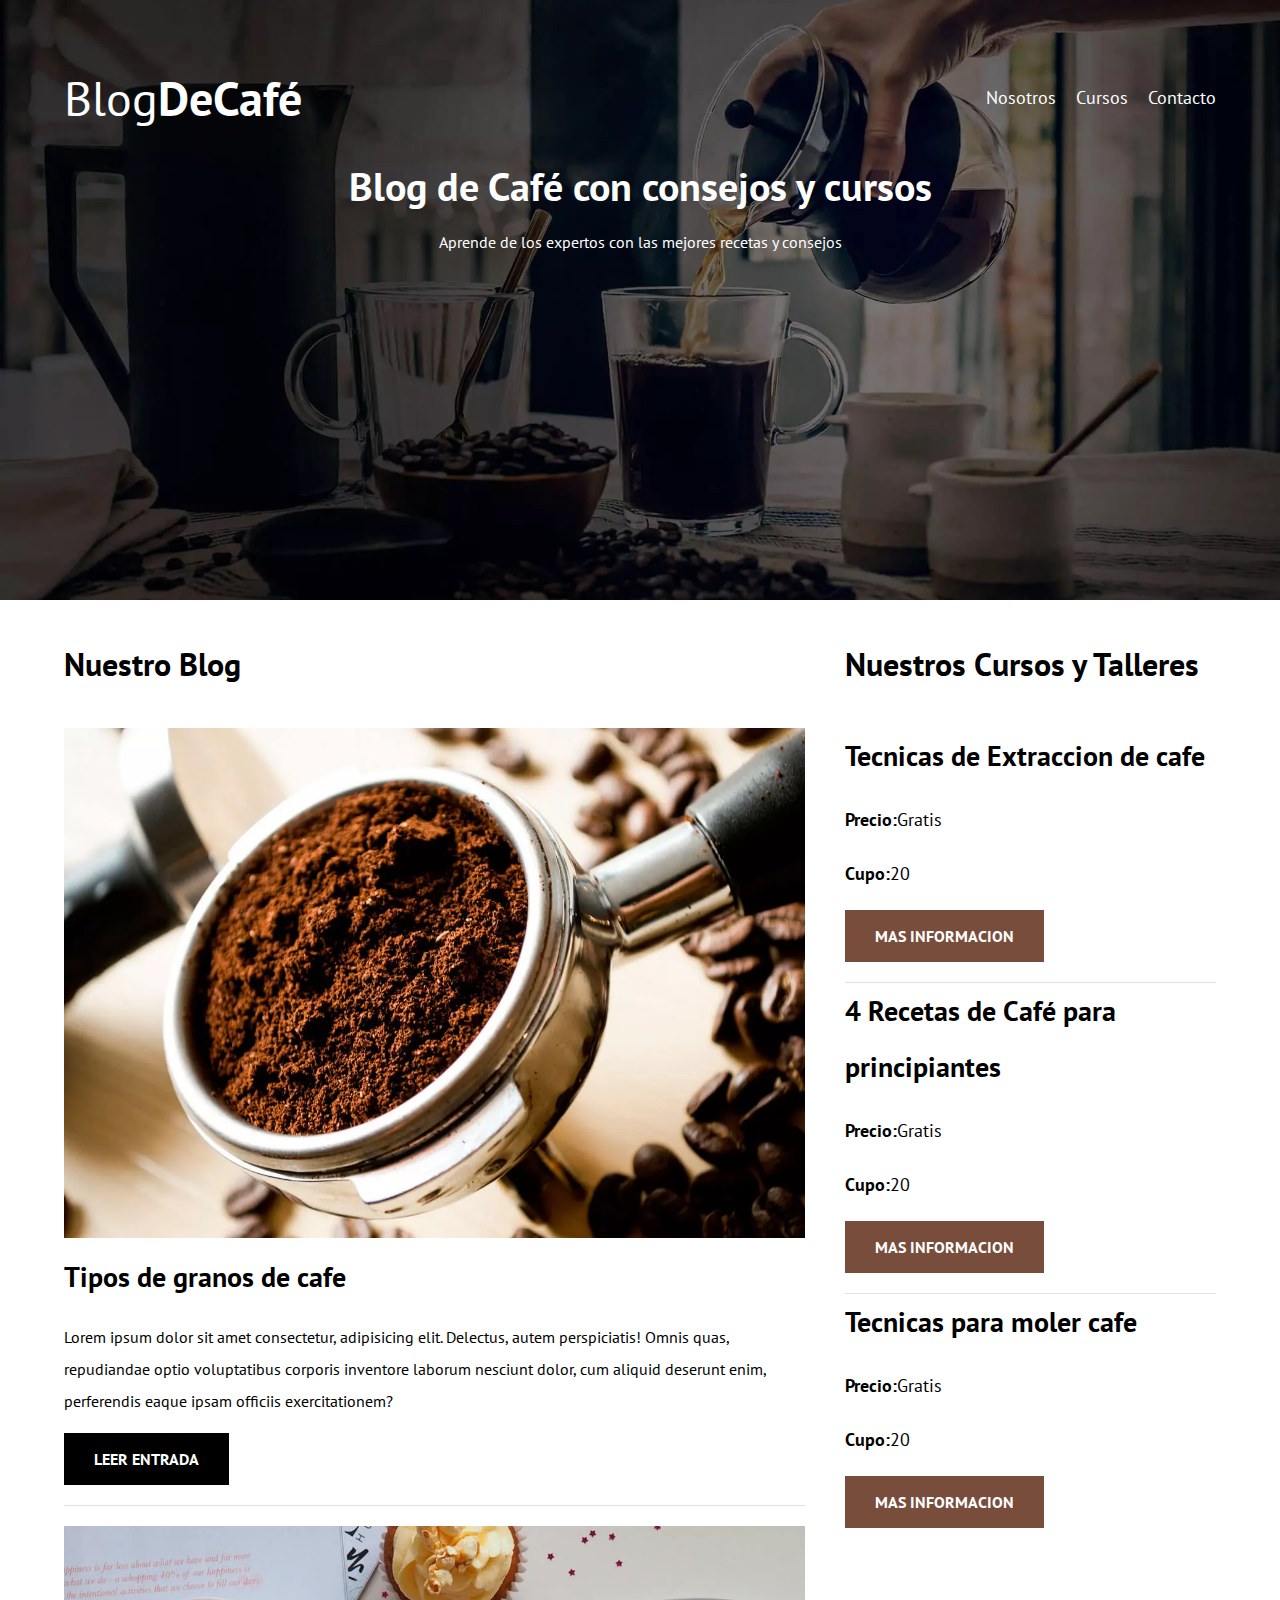
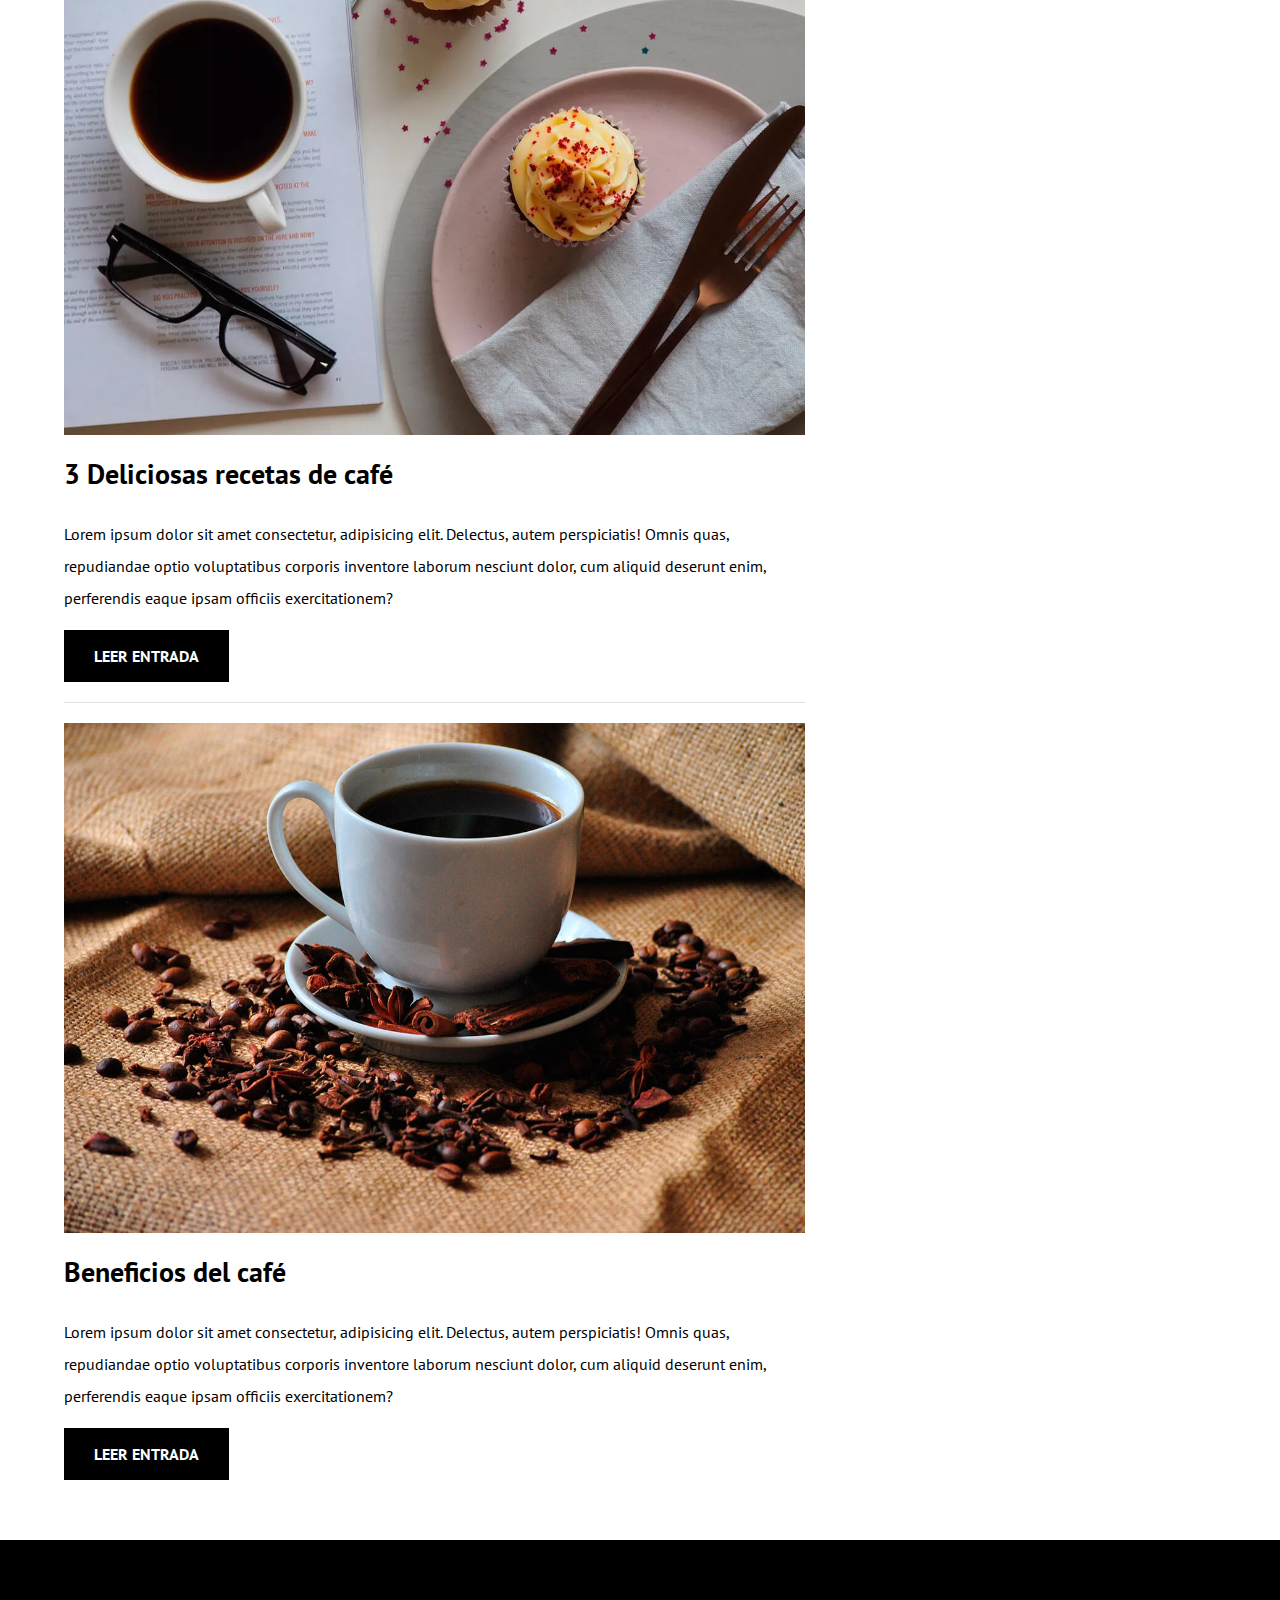
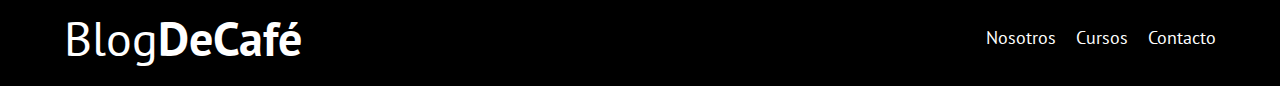
==== commit dcc57ade: "Update files 3" ====
--- a/index.html
+++ b/index.html
@@ -4,52 +4,74 @@
     <meta charset="UTF-8" />
     <meta http-equiv="X-UA-Compatible" content="IE=edge" />
     <meta name="viewport" content="width=device-width, initial-scale=1.0" />
-    <link rel="stylesheet" href="/css/normalize.css" />
+    <meta name="description" content="Pagina web de sitio de café" />
+    <title>BlogDeCafé</title>
     <link rel="preconnect" href="https://fonts.googleapis.com" />
     <link rel="preconnect" href="https://fonts.gstatic.com" crossorigin />
+    <!--Prefetch-->
+    <link rel="Prefetch" href="/cursos.html" as="document" />
+    <!--Inicia el preload-->
+    <link rel="preload" href="/css/normalize.css" as="style" />
+    <link rel="stylesheet" href="/css/normalize.css" />
+
+    <link
+      rel="preload"
+      href="https://fonts.googleapis.com/css2?family=Open+Sans&family=PT+Sans:wght@400;700&display=swap"
+      crossorigin="crossorigin"
+      as="font"
+    />
     <link
       href="https://fonts.googleapis.com/css2?family=Open+Sans&family=PT+Sans:wght@400;700&display=swap"
       rel="stylesheet"
     />
-    <link rel="stylesheet" href="/css/style.css" />
 
-    <title>Document</title>
+    <link rel="preload" href="/css/style.css" as="style" />
+    <link rel="stylesheet" href="/css/style.css"">
+
+    <!-- cierra el preload-->
   </head>
   <body>
     <header class="header">
       <div class="contenedor">
         <div class="barra">
-          <a class="logo" href="index.html">
-            <h1 class="logo__nombre no-margin centrar-texto">
-              Blog<span class="logo__bold">DeCafé</span>
+          <a href="index.html">
+            <h1 class="barra__bold no-margin centrar-texto">
+              Blog<span class="barra__normal">DeCafé</span>
             </h1>
           </a>
-          <div class="navegacion">
+          <nav class="navegacion">
             <a class="navegacion__enlace" href="nosotros.html">Nosotros</a>
             <a class="navegacion__enlace" href="cursos.html">Cursos</a>
             <a class="navegacion__enlace" href="contacto.html">Contacto</a>
-          </div>
+          </nav>
+        </div>
+        <div class="header__texto">
+          <h2 class="centrar-texto no-margin">
+            Blog de Café con consejos y cursos
+          </h2>
+          <p class="centrar-texto no-margin">
+            Aprende de los expertos con las mejores recetas y consejos
+          </p>
         </div>
       </div>
-      <div class="header__texto">
-        <h2 class="centrar-texto no-margin">
-          Blog de Café con consejos y cursos
-        </h2>
-        <p class="centrar-texto no-margin">
-          Aprende de los expertos con las mejores recetas y consejos
-        </p>
-      </div>
     </header>
-    <div class="contenedor contenido-principal">
+    <div class="contenido-principal contenedor">
       <main>
-        <h3>Nuestro blog</h3>
-        <article class="entrada">
-          <div class="entrada__imagen">
-            <img src="/img/blog1.jpg" alt="" />
+        <h3>Nuestro Blog</h3>
+        <div class="blog">
+          <div class="blog__imagen">
+            <picture>
+              <source
+                loading="lazy"
+                srcset="img/blog1.webp"
+                type="image/webp"
+              />
+              <img loading="lazy" src="/img/blog1.jpg" alt="imagen blog" />
+            </picture>
           </div>
-          <div class="entrada__contenido">
-            <h4 class="no-margin">Tipos de granos de café</h4>
-            <p>
+          <div class="blog__info">
+            <h4 class="no-margin">Tipos de granos de cafe</h4>
+            <p class="no">
               Lorem ipsum dolor sit amet consectetur, adipisicing elit.
               Delectus, autem perspiciatis! Omnis quas, repudiandae optio
               voluptatibus corporis inventore laborum nesciunt dolor, cum
@@ -57,17 +79,24 @@
               exercitationem?
             </p>
             <a class="boton boton--primario" href="entrada.html"
-              >Leer entrada</a
+              >Leer Entrada</a
             >
           </div>
-        </article>
-        <article class="entrada">
-          <div class="entrada__imagen">
-            <img src="/img/blog2.jpg" alt="" />
+        </div>
+        <div class="blog">
+          <div class="blog__imagen">
+            <picture>
+              <source
+                loading="lazy"
+                srcset="/img/blog2.webp"
+                type="image/webp"
+              />
+              <img loading="lazy" src="/img/blog2.jpg" alt="imagen blog" />
+            </picture>
           </div>
-          <div class="entrada__contenido">
-            <h4>3 Deliciosas recetas de cafe</h4>
-            <p>
+          <div class="blog__info">
+            <h4 class="no-margin">3 Deliciosas recetas de café</h4>
+            <p class="no">
               Lorem ipsum dolor sit amet consectetur, adipisicing elit.
               Delectus, autem perspiciatis! Omnis quas, repudiandae optio
               voluptatibus corporis inventore laborum nesciunt dolor, cum
@@ -75,17 +104,24 @@
               exercitationem?
             </p>
             <a class="boton boton--primario" href="entrada.html"
-              >Leer entrada</a
+              >Leer Entrada</a
             >
           </div>
-        </article>
-        <article class="entrada">
-          <div class="entrada__imagen">
-            <img src="/img/blog3.jpg" alt="" />
+        </div>
+        <div class="blog">
+          <div class="blog__imagen">
+            <picture>
+              <source
+                loading="lazy"
+                srcset="/img/blog3.webp"
+                type="image/webp"
+              />
+            </picture>
+            <img loading="lazy" src="/img/blog3.jpg" alt="imagen blog" />
           </div>
-          <div class="entrada__contenido">
+          <div class="blog__info">
             <h4 class="no-margin">Beneficios del café</h4>
-            <p>
+            <p class="no">
               Lorem ipsum dolor sit amet consectetur, adipisicing elit.
               Delectus, autem perspiciatis! Omnis quas, repudiandae optio
               voluptatibus corporis inventore laborum nesciunt dolor, cum
@@ -93,66 +129,65 @@
               exercitationem?
             </p>
             <a class="boton boton--primario" href="entrada.html"
-              >Leer entrada</a
+              >Leer Entrada</a
             >
           </div>
-        </article>
+        </div>
       </main>
       <aside class="sidebar">
-        <h3>Nuestros cursos y talleres</h3>
+        <h3>Nuestros Cursos y Talleres</h3>
         <li class="widget-curso">
-          <h4 class="no-margin">Tecnicas de extracción de café</h4>
-          <p class="widget-curso__label">
-            Precio:<span class="widget-curso__info">Gratis</span>
+          <h4 class="no-margin">Tecnicas de Extraccion de cafe</h4>
+          <p class="widget__bold">
+            Precio:<span class="widget__normal">Gratis</span>
           </p>
-          <p class="widget-curso__label">
-            Cupo:<span class="widget-curso__info">20</span>
+          <p class="widget__bold">
+            Cupo:<span class="widget__normal">20</span>
           </p>
           <a class="boton boton--secundario" href="entrada.html"
-            >Mas informacion</a
+            >Mas Informacion</a
           >
         </li>
         <li class="widget-curso">
-          <h4 class="no-margin">4 Recetas de café para principiantes</h4>
-          <p class="widget-curso__label">
-            Precio:<span class="widget-curso__info">Gratis</span>
+          <h4 class="no-margin">4 Recetas de Café para principiantes</h4>
+          <p class="widget__bold">
+            Precio:<span class="widget__normal">Gratis</span>
           </p>
-          <p class="widget-curso__label">
-            Cupo:<span class="widget-curso__info">20</span>
+          <p class="widget__bold">
+            Cupo:<span class="widget__normal">20</span>
           </p>
           <a class="boton boton--secundario" href="entrada.html"
-            >Mas informacion</a
+            >Mas Informacion</a
           >
         </li>
         <li class="widget-curso">
-          <h4 class="no-margin">Tecnicas para moler café</h4>
-          <p class="widget-curso__label">
-            Precio:<span class="widget-curso__info">Gratis</span>
+          <h4 class="no-margin">Tecnicas para moler cafe</h4>
+          <p class="widget__bold">
+            Precio:<span class="widget__normal">Gratis</span>
           </p>
-          <p class="widget-curso__label">
-            Cupo:<span class="widget-curso__info">20</span>
+          <p class="widget__bold">
+            Cupo:<span class="widget__normal">20</span>
           </p>
           <a class="boton boton--secundario" href="entrada.html"
-            >Mas informacion</a
+            >Mas Informacion</a
           >
         </li>
       </aside>
     </div>
     <footer class="footer">
-      <div class="contenedor">
-        <div class="barra">
-          <a class="logo" href="index.html">
-            <h1 class="logo__nombre no-margin centrar-texto">
-              Blog<span class="logo__bold">DeCafé</span>
-            </h1>
-          </a>
-          <div class="navegacion">
-            <a class="navegacion__enlace" href="nosotros.html">Nosotros</a>
-            <a class="navegacion__enlace" href="cursos.html">Cursos</a>
-            <a class="navegacion__enlace" href="contacto.html">Contacto</a>
-          </div>
-        </div>
+      <div class="barra contenedor">
+        <a href="index.html">
+          <h1 class="barra__bold no-margin centrar-texto">
+            Blog<span class="barra__normal">DeCafé</span>
+          </h1>
+        </a>
+        <nav class="navegacion">
+          <a class="navegacion__enlace" href="nosotros.html">Nosotros</a>
+          <a class="navegacion__enlace" href="cursos.html">Cursos</a>
+          <a class="navegacion__enlace" href="contacto.html">Contacto</a>
+        </nav>
       </div>
     </footer>
+    <script src="/js/modernizr.js"></script>
   </body>
 </html>
--- a/css/style.css
+++ b/css/style.css
@@ -2,8 +2,7 @@
   --fuenteHeading: "PT Sans", sans-serif;
   --fuenteParrafo: "Open Sans", sans-serif;
 
-  /* Paleta de colores */
-  --primario: #784d3c;
+  --cafe: #784d3c;
   --blanco: #ffffff;
   --negro: #000000;
   --gris: #e1e1e1;
@@ -17,13 +16,12 @@
   font-size: 62.5%;
 }
 body {
+  line-height: 2;
+  font-size: 1.6rem;
   box-sizing: border-box;
-  font-size: 1.6rem;
-  line-height: 2;
 }
 a {
   text-decoration: none;
-  font-family: var(--fuenteHeading);
 }
 h1 {
   font-size: 4.8rem;
@@ -42,27 +40,33 @@
 h3,
 h4 {
   font-family: var(--fuenteHeading);
-  line-height: 1.2;
 }
 img {
   max-width: 100%;
 }
+p {
+  font-family: var(--fuenteHeading);
+}
+.no-margin {
+  margin: 0;
+}
+.no-padding {
+  padding: 0;
+}
 .centrar-texto {
   text-align: center;
-}
-.no-margin {
-  margin: 0;
-}
-.no-padding {
-  padding: 0;
 }
 .contenedor {
   width: min(90%, 120rem);
   margin: 0 auto;
 }
-
+.webp .header {
+  background-image: url(/img/banner.webp);
+}
+.no-webp .header {
+  background-image: url(/img/banner.jpg);
+}
 .header {
-  background-image: url(/img/banner.jpg);
   height: 60rem;
   background-size: cover;
   background-repeat: no-repeat;
@@ -76,23 +80,28 @@
     align-items: center;
   }
 }
-.logo {
-  color: var(--blanco);
+.barra__bold {
+  color: var(--blanco);
+  font-weight: normal;
+}
+.barra__normal {
+  color: var(--blanco);
+  font-weight: bold;
 }
 @media (min-width: 768px) {
   .navegacion {
     display: flex;
     gap: 2rem;
+    font-family: var(--fuenteHeading);
   }
 }
 .navegacion__enlace {
   color: var(--blanco);
+  text-align: center;
   font-size: 1.8rem;
-  text-align: center;
   display: block;
 }
 .header__texto {
-  margin-top: 15rem;
   color: var(--blanco);
 }
 @media (min-width: 768px) {
@@ -102,115 +111,110 @@
     column-gap: 4rem;
   }
 }
-.entrada {
+.blog {
+  border-bottom: 1px solid var(--gris);
   margin-bottom: 2rem;
-  border-bottom: 1px solid var(--gris);
-}
-.entrada:last-of-type {
+}
+.blog:last-of-type {
   border: none;
   margin-bottom: 0;
 }
-.entrada__contenido {
-  font-family: var(--fuenteParrafo);
-}
 .boton {
-  color: var(--blanco);
   display: block;
+  color: var(--blanco);
   padding: 1rem 3rem;
   text-transform: uppercase;
-  border: none;
-  cursor: pointer;
-  margin-bottom: 2rem;
-  font-family: var(--fuenteHeading);
-  font-weight: bold;
   text-align: center;
+  font-family: var(--fuenteHeading);
+  font-weight: bold;
 }
 @media (min-width: 768px) {
   .boton {
     display: inline-block;
+    color: var(--blanco);
+    padding: 1rem 3rem;
+    text-transform: uppercase;
+    margin-bottom: 2rem;
+    border: none;
+    font-family: var(--fuenteHeading);
+    font-weight: bold;
   }
 }
 .boton--primario {
   background-color: var(--negro);
 }
 .boton--secundario {
-  background-color: var(--primario);
+  background-color: var(--cafe);
 }
 .widget-curso {
   list-style: none;
   border-bottom: 1px solid var(--gris);
-  margin-bottom: 2rem;
-}
-.widget-curso__label {
-  font-size: 2rem;
-  font-family: var(--fuenteHeading);
-  font-weight: bold;
-}
-.widget-curso__info {
-  font-weight: 400;
+}
+.widget-curso:last-of-type {
+  border: none;
+}
+.widget__bold {
+  font-family: var(--fuenteHeading);
+  font-size: 1.8rem;
+  font-weight: bold;
+}
+.widget__normal {
+  font-weight: normal;
 }
 .footer {
   background-color: var(--negro);
-  padding-bottom: 3rem;
   margin-top: 4rem;
 }
 @media (min-width: 768px) {
-  .nosotros-grid {
+  .nosotros-main {
     display: grid;
     grid-template-columns: repeat(2, 1fr);
     column-gap: 2rem;
   }
 }
-.nosotros__contenido {
-  font-family: var(--fuenteHeading);
-}
-.curso {
-  padding: 3rem 0;
-  border-bottom: 1px solid var(--gris);
-}
-.curso:last-of-type {
-  border: none;
-}
-@media (min-width: 768px) {
-  .curso {
+@media (min-width: 768px) {
+  .cursos {
     display: grid;
     grid-template-columns: 1fr 2fr;
     column-gap: 2rem;
-  }
-}
-.curso__label {
-  font-size: 2rem;
-  font-weight: bold;
-}
-.curso__info {
+    border-bottom: 1px solid var(--gris);
+    margin-bottom: 2rem;
+  }
+}
+.cursos:last-of-type {
+  border: none;
+  padding-bottom: 0;
+}
+
+.curso__bold {
+  font-size: 1.8rem;
+  font-family: var(--fuenteHeading);
+  font-weight: bold;
+}
+.curso__normal {
   font-weight: normal;
-}
-.curso__label,
-.curso__info,
-.curso__parrafo {
-  font-family: var(--fuenteHeading);
 }
 .contacto-bg {
   background-image: url(/img/contacto.jpg);
   height: 40rem;
 }
 .formulario {
+  width: 90%;
+  margin: -5rem auto 0 auto;
   background-color: var(--blanco);
-  margin: -5rem auto 0 auto;
-  width: 95%;
   padding: 5rem;
 }
 .campo {
   display: flex;
-  margin-bottom: 2rem;
   gap: 2rem;
 }
 .campo__label {
+  flex: 0 0 9rem;
   text-align: right;
-  flex: 0 0 9rem;
 }
 .campo__field {
   flex: 1;
+  margin-bottom: 1rem;
 }
 .campo__field--textarea {
   height: 20rem;
--- a/css/style.css
+++ b/css/style.css
@@ -2,8 +2,7 @@
   --fuenteHeading: "PT Sans", sans-serif;
   --fuenteParrafo: "Open Sans", sans-serif;
 
-  /* Paleta de colores */
-  --primario: #784d3c;
+  --cafe: #784d3c;
   --blanco: #ffffff;
   --negro: #000000;
   --gris: #e1e1e1;
@@ -17,13 +16,12 @@
   font-size: 62.5%;
 }
 body {
+  line-height: 2;
+  font-size: 1.6rem;
   box-sizing: border-box;
-  font-size: 1.6rem;
-  line-height: 2;
 }
 a {
   text-decoration: none;
-  font-family: var(--fuenteHeading);
 }
 h1 {
   font-size: 4.8rem;
@@ -42,27 +40,33 @@
 h3,
 h4 {
   font-family: var(--fuenteHeading);
-  line-height: 1.2;
 }
 img {
   max-width: 100%;
 }
+p {
+  font-family: var(--fuenteHeading);
+}
+.no-margin {
+  margin: 0;
+}
+.no-padding {
+  padding: 0;
+}
 .centrar-texto {
   text-align: center;
-}
-.no-margin {
-  margin: 0;
-}
-.no-padding {
-  padding: 0;
 }
 .contenedor {
   width: min(90%, 120rem);
   margin: 0 auto;
 }
-
+.webp .header {
+  background-image: url(/img/banner.webp);
+}
+.no-webp .header {
+  background-image: url(/img/banner.jpg);
+}
 .header {
-  background-image: url(/img/banner.jpg);
   height: 60rem;
   background-size: cover;
   background-repeat: no-repeat;
@@ -76,23 +80,28 @@
     align-items: center;
   }
 }
-.logo {
-  color: var(--blanco);
+.barra__bold {
+  color: var(--blanco);
+  font-weight: normal;
+}
+.barra__normal {
+  color: var(--blanco);
+  font-weight: bold;
 }
 @media (min-width: 768px) {
   .navegacion {
     display: flex;
     gap: 2rem;
+    font-family: var(--fuenteHeading);
   }
 }
 .navegacion__enlace {
   color: var(--blanco);
+  text-align: center;
   font-size: 1.8rem;
-  text-align: center;
   display: block;
 }
 .header__texto {
-  margin-top: 15rem;
   color: var(--blanco);
 }
 @media (min-width: 768px) {
@@ -102,115 +111,110 @@
     column-gap: 4rem;
   }
 }
-.entrada {
+.blog {
+  border-bottom: 1px solid var(--gris);
   margin-bottom: 2rem;
-  border-bottom: 1px solid var(--gris);
-}
-.entrada:last-of-type {
+}
+.blog:last-of-type {
   border: none;
   margin-bottom: 0;
 }
-.entrada__contenido {
-  font-family: var(--fuenteParrafo);
-}
 .boton {
-  color: var(--blanco);
   display: block;
+  color: var(--blanco);
   padding: 1rem 3rem;
   text-transform: uppercase;
-  border: none;
-  cursor: pointer;
-  margin-bottom: 2rem;
-  font-family: var(--fuenteHeading);
-  font-weight: bold;
   text-align: center;
+  font-family: var(--fuenteHeading);
+  font-weight: bold;
 }
 @media (min-width: 768px) {
   .boton {
     display: inline-block;
+    color: var(--blanco);
+    padding: 1rem 3rem;
+    text-transform: uppercase;
+    margin-bottom: 2rem;
+    border: none;
+    font-family: var(--fuenteHeading);
+    font-weight: bold;
   }
 }
 .boton--primario {
   background-color: var(--negro);
 }
 .boton--secundario {
-  background-color: var(--primario);
+  background-color: var(--cafe);
 }
 .widget-curso {
   list-style: none;
   border-bottom: 1px solid var(--gris);
-  margin-bottom: 2rem;
-}
-.widget-curso__label {
-  font-size: 2rem;
-  font-family: var(--fuenteHeading);
-  font-weight: bold;
-}
-.widget-curso__info {
-  font-weight: 400;
+}
+.widget-curso:last-of-type {
+  border: none;
+}
+.widget__bold {
+  font-family: var(--fuenteHeading);
+  font-size: 1.8rem;
+  font-weight: bold;
+}
+.widget__normal {
+  font-weight: normal;
 }
 .footer {
   background-color: var(--negro);
-  padding-bottom: 3rem;
   margin-top: 4rem;
 }
 @media (min-width: 768px) {
-  .nosotros-grid {
+  .nosotros-main {
     display: grid;
     grid-template-columns: repeat(2, 1fr);
     column-gap: 2rem;
   }
 }
-.nosotros__contenido {
-  font-family: var(--fuenteHeading);
-}
-.curso {
-  padding: 3rem 0;
-  border-bottom: 1px solid var(--gris);
-}
-.curso:last-of-type {
-  border: none;
-}
-@media (min-width: 768px) {
-  .curso {
+@media (min-width: 768px) {
+  .cursos {
     display: grid;
     grid-template-columns: 1fr 2fr;
     column-gap: 2rem;
-  }
-}
-.curso__label {
-  font-size: 2rem;
-  font-weight: bold;
-}
-.curso__info {
+    border-bottom: 1px solid var(--gris);
+    margin-bottom: 2rem;
+  }
+}
+.cursos:last-of-type {
+  border: none;
+  padding-bottom: 0;
+}
+
+.curso__bold {
+  font-size: 1.8rem;
+  font-family: var(--fuenteHeading);
+  font-weight: bold;
+}
+.curso__normal {
   font-weight: normal;
-}
-.curso__label,
-.curso__info,
-.curso__parrafo {
-  font-family: var(--fuenteHeading);
 }
 .contacto-bg {
   background-image: url(/img/contacto.jpg);
   height: 40rem;
 }
 .formulario {
+  width: 90%;
+  margin: -5rem auto 0 auto;
   background-color: var(--blanco);
-  margin: -5rem auto 0 auto;
-  width: 95%;
   padding: 5rem;
 }
 .campo {
   display: flex;
-  margin-bottom: 2rem;
   gap: 2rem;
 }
 .campo__label {
+  flex: 0 0 9rem;
   text-align: right;
-  flex: 0 0 9rem;
 }
 .campo__field {
   flex: 1;
+  margin-bottom: 1rem;
 }
 .campo__field--textarea {
   height: 20rem;
